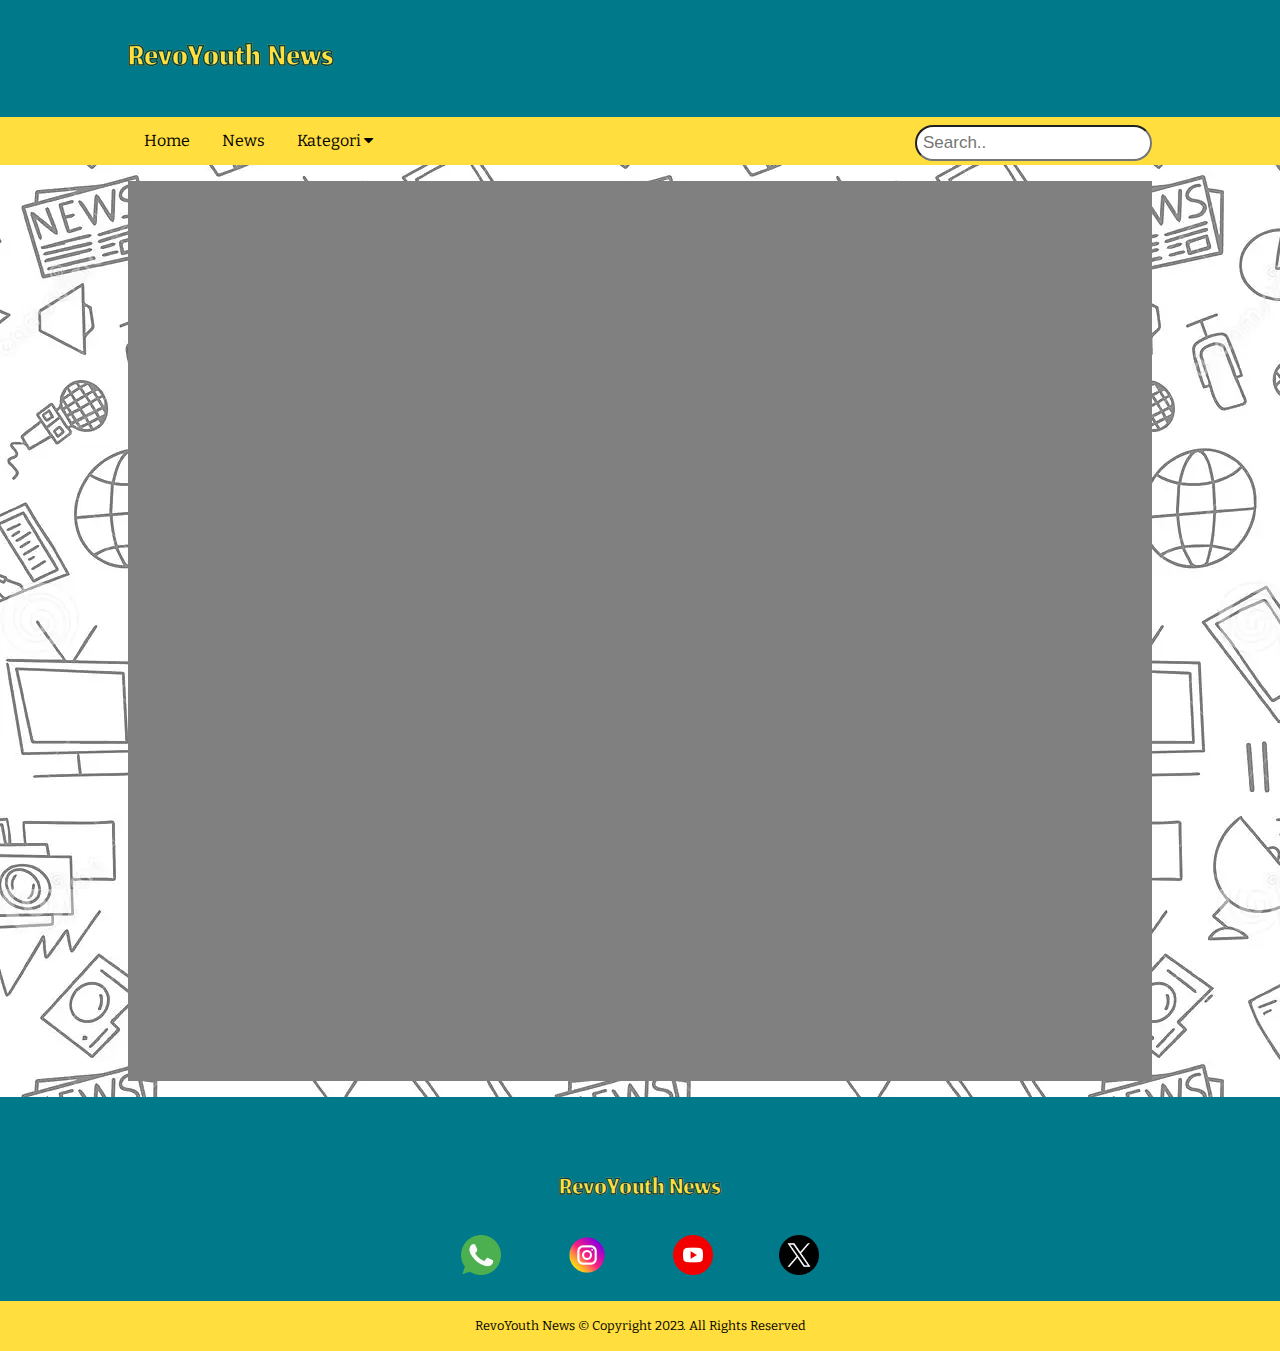
==== index.html @ 91284975 "creating the basic layout structure" ====
<!DOCTYPE html>
<html lang="en">
<head>
    <meta charset="UTF-8">
    <meta name="viewport" content="width=device-width, initial-scale=1.0">
    <title>RevoYouth News</title>
    <link href='https://fonts.googleapis.com/css?family=Bitter' rel='stylesheet'>
    <link href='https://fonts.googleapis.com/css?family=Jomhuria' rel='stylesheet'>
    <link rel="stylesheet" type="text/css" href="css/style.css">
    <link rel="stylesheet" href="https://cdnjs.cloudflare.com/ajax/libs/font-awesome/4.7.0/css/font-awesome.min.css">
</head>
<body>
    <header>
        <div class="header-content">
            <div class="logo">
                
            </div>
            <h1> RevoYouth News</h1>
        </div>
        
    </header>
    <nav>
        <div class="navbar">
            <a href="#home">Home</a>
            <a href="#news">News</a>
            <div class="dropdown">
              <button class="dropbtn">Kategori 
                <i class="fa fa-caret-down"></i>
              </button>
              <div class="dropdown-content">
                <a href="#">Sub Kategori 1</a>
                <a href="#">Sub Kategori 2</a>
                <a href="#">Sub Kategori 3</a>
              </div>
            </div>
            <div class="search-container">
                <form action="./action_page.php">
                  <input type="text" placeholder="Search.." name="search">
                </form>
              </div> 
          </div>
    </nav>
    <main>

    </main>
    <footer>
        <div class="sub-footer">
            <h3>RevoYouth News</h3>
            <table>
                <td class="socmed">
                    <a target="_blank" href="https://www.whatsapp.com"><img src="./images/socmed/whatsapp.png"></a>
                </td>
                <td class="socmed">
                    <a target="_blank" href="https://www.instagram.com"><img src="./images/socmed/instagram.png"></a>
                </td>
                <td class="socmed">
                    <a target="_blank" href="https://www.youtube.com"><img src="./images/socmed/youtube.png"></a>
                </td>
                <td class="socmed">
                    <a target="_blank" href="https://www.twitter.com"><img src="./images/socmed/twitter.png"></a>
                </td>
            </table>
        </div>
        <div class="main-footer">
            <p>RevoYouth News &copy; Copyright 2023. All Rights Reserved</p>
        </div>     
    </footer>
</body>
</html>
<!-- <script>
    let search = document.getElementsByClassName
</script> -->
---- css/style.css ----
/* Structure CSS */
*{
  box-sizing: border-box;
}

body{
  background-image: url('../images/bg.webp');
  display: flex;
  flex-direction: column;
  min-height: 100vh;
  margin: 0;
}

/* Header CSS */
header{
  background:#007a8b;
  position: relative;
  width: 100%;
  left: 0;
  top: 0;
}

header .header-content{
  width: 80%;
  margin: auto;
}

header .header-content .logo{
  float: left;
}

header .header-content h1{
  font-family: 'Jomhuria';
  font-size:50px;
  text-decoration: none;
  color: #ffde3d;
  -webkit-text-stroke-width: 0.001px; 
  -webkit-text-stroke-color: #00444e;
}

/* Searchbar CSS */
nav .search-container {
  float: right;
  border-radius: 5px;
  display: flex;
}

nav input[type=text] {
  padding: 6px;
  margin-top: 8px;
  font-size: 17px;
  border-width: 0.12em;
  border-radius: 3em;
}


/* Nav CSS */
nav{
  background-color: #ffde3d;
  position: sticky;
  width: 100%;
  top: 0;
}
.navbar {
  overflow: hidden;
  width: 80%;
  margin: auto;
}

.navbar a {
  font-family: 'Bitter';
  float: left;
  font-size: 1rem;
  color: black;
  text-align: center;
  padding: 0.9em 1em 0.9em 1em;
  text-decoration: none;
}

.dropdown {
  float: left;
  overflow: hidden;
  font-family: 'Bitter';
}

.dropdown .dropbtn {
  font-size: 1rem;  
  border: none;
  outline: none;
  color: black;
  padding: 0.9em 1em 0.9em 1em;
  background-color: inherit;
  font-family: inherit;
  margin: 0;
}

.navbar a:hover, .dropdown:hover .dropbtn {
  background-color:grey;
  color: white;
  transition: background-color 0.5s;
}

.dropdown-content {
  display: none;
  position: absolute;
  background-color: grey;
  box-shadow: 0px 8px 16px 0px rgba(0,0,0,0.2);
  z-index: 1;  
}

.dropdown-content a {
  float: none;
  color: white;
  padding: 12px 16px;
  text-decoration: none;
  display: block;
  text-align: left;
  font-size: 1rem;  
}

.dropdown-content a:hover {
  background-color: #ddd;
  color: #00444e;
}

.dropdown:hover .dropdown-content {
  display: block;
}

/* Content CSS */
main{
  background: grey;
  color: black;
  width: 80%;
  margin-left: auto;
  margin-right: auto;
  margin-top: 1rem;
  margin-bottom: 1rem;
  min-height: 100vh;
}

/* Main Content CSS */
.main-content{
  padding: 2rem;
  content: "";
  display: table;
  clear: both;
}
.main-news img {
  border-radius: 1rem;
}

/* Main News */
.main-news{
  float: left;
  width: 50%;
  padding: 0.5rem;
  display: inline-flex;
}

/* Sub News */
.sub-news{
  float: left;
  width: 50%;
  padding: 0.5rem;
  display: block;
}
.subnews-item {
  float: left;
  width: 50%;
  padding: 10px;
  box-shadow: 0 4px 8px 0 rgba(0,0,0,0.2);
  transition: 0.3s;
}
.news-item {
  box-shadow: 0 4px 8px 0 rgba(0,0,0,0.2);
  transition: 0.3s;
}

.news-item:hover {
  box-shadow: 0 8px 16px 0 rgba(0,0,0,0.2);
}

.news-text {
  position: relative;
  flex-direction: column;
  background-color: black;
  color: white;
  padding-left: 20px;
  padding-right: 20px;
  opacity: 0.3;
  width: 100%;
}


/* Sub News */

/* Footer CSS */
footer{
  position: relative;
  z-index: 1;
  width: 100%;
  text-align: center;
  background: #007a8b;
}

footer .sub-footer{
  margin-bottom: -0.5rem;
}

footer .sub-footer h3{
  font-family: 'Jomhuria';
  color: #ffde3d;
  font-size: 2.5rem;
  -webkit-text-stroke-width: 0.00001em; 
  -webkit-text-stroke-color: #00444e;
  padding-top: 2rem;
}

footer .sub-footer table{
  margin-left: auto;
  margin-right: auto;
  margin-top: -1rem;
  padding-bottom: 2rem;
}
footer .sub-footer table td{
  padding: 0 1rem 0 1rem;
}

footer .sub-footer table .socmed img{
  max-width: 2.5rem;
    max-height: 2.5rem;
    display: block;
    margin-left: 1rem;
    margin-right: 1rem;
}

footer .main-footer{
  font-family: 'Bitter';
  color: black;
  padding: 0.3em 0 0.3em 0;
  background:#ffde3d;
}

footer p{
  font-size: 0.8em;
}
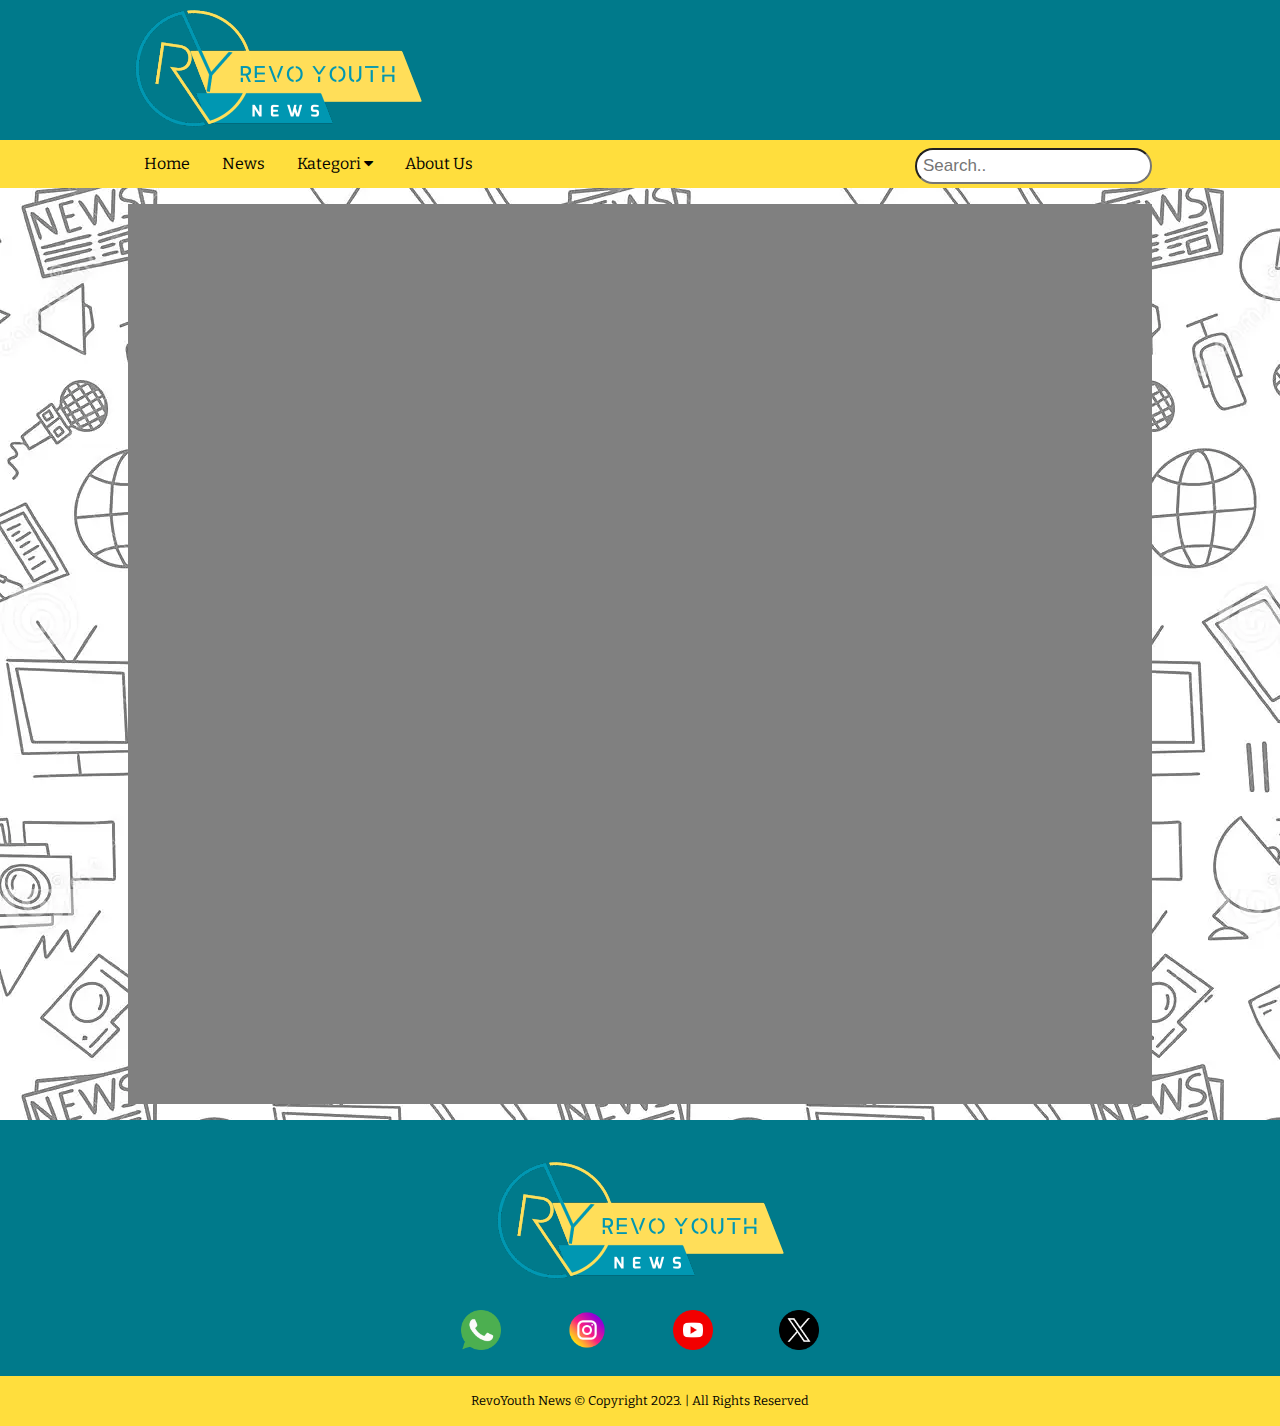
==== commit 296f3e61: "adding small features" ====
--- a/index.html
+++ b/index.html
@@ -4,25 +4,25 @@
     <meta charset="UTF-8">
     <meta name="viewport" content="width=device-width, initial-scale=1.0">
     <title>RevoYouth News</title>
+    <link rel = "icon" href="./images/title.png" type = "image/x-icon">
     <link href='https://fonts.googleapis.com/css?family=Bitter' rel='stylesheet'>
     <link href='https://fonts.googleapis.com/css?family=Jomhuria' rel='stylesheet'>
     <link rel="stylesheet" type="text/css" href="css/style.css">
     <link rel="stylesheet" href="https://cdnjs.cloudflare.com/ajax/libs/font-awesome/4.7.0/css/font-awesome.min.css">
 </head>
 <body>
-    <header>
+    <header id="header">
         <div class="header-content">
             <div class="logo">
-                
+                <a href="./index.html"><img src="./images/logo.png"></a>
             </div>
-            <h1> RevoYouth News</h1>
         </div>
         
     </header>
-    <nav>
+    <nav id="nav">
         <div class="navbar">
-            <a href="#home">Home</a>
-            <a href="#news">News</a>
+            <a href="./">Home</a>
+            <a href="#main">News</a>
             <div class="dropdown">
               <button class="dropbtn">Kategori 
                 <i class="fa fa-caret-down"></i>
@@ -33,6 +33,7 @@
                 <a href="#">Sub Kategori 3</a>
               </div>
             </div>
+            <a href="#footer">About Us</a>
             <div class="search-container">
                 <form action="./action_page.php">
                   <input type="text" placeholder="Search.." name="search">
@@ -40,12 +41,14 @@
               </div> 
           </div>
     </nav>
-    <main>
+    <main id="main">
 
     </main>
-    <footer>
+    <footer id="footer">
         <div class="sub-footer">
-            <h3>RevoYouth News</h3>
+            <div class="logo">
+                <a href="./index.html"><img src="./images/logo.png"></a>
+            </div>
             <table>
                 <td class="socmed">
                     <a target="_blank" href="https://www.whatsapp.com"><img src="./images/socmed/whatsapp.png"></a>
@@ -62,7 +65,7 @@
             </table>
         </div>
         <div class="main-footer">
-            <p>RevoYouth News &copy; Copyright 2023. All Rights Reserved</p>
+            <p>RevoYouth News &copy; Copyright 2023. | All Rights Reserved</p>
         </div>     
     </footer>
 </body>
--- a/css/style.css
+++ b/css/style.css
@@ -18,6 +18,7 @@
   width: 100%;
   left: 0;
   top: 0;
+  margin: -2rem 0rem -2rem 0rem;
 }
 
 header .header-content{
@@ -229,10 +230,16 @@
 
 footer .sub-footer table .socmed img{
   max-width: 2.5rem;
-    max-height: 2.5rem;
-    display: block;
-    margin-left: 1rem;
-    margin-right: 1rem;
+  max-height: 2.5rem;
+  display: block;
+  margin-left: 1rem;
+  margin-right: 1rem;
+}
+
+footer .sub-footer table .socmed img:hover{
+  opacity: 0.5;
+  border-width: 1px;
+  transition: all 0.5s;
 }
 
 footer .main-footer{
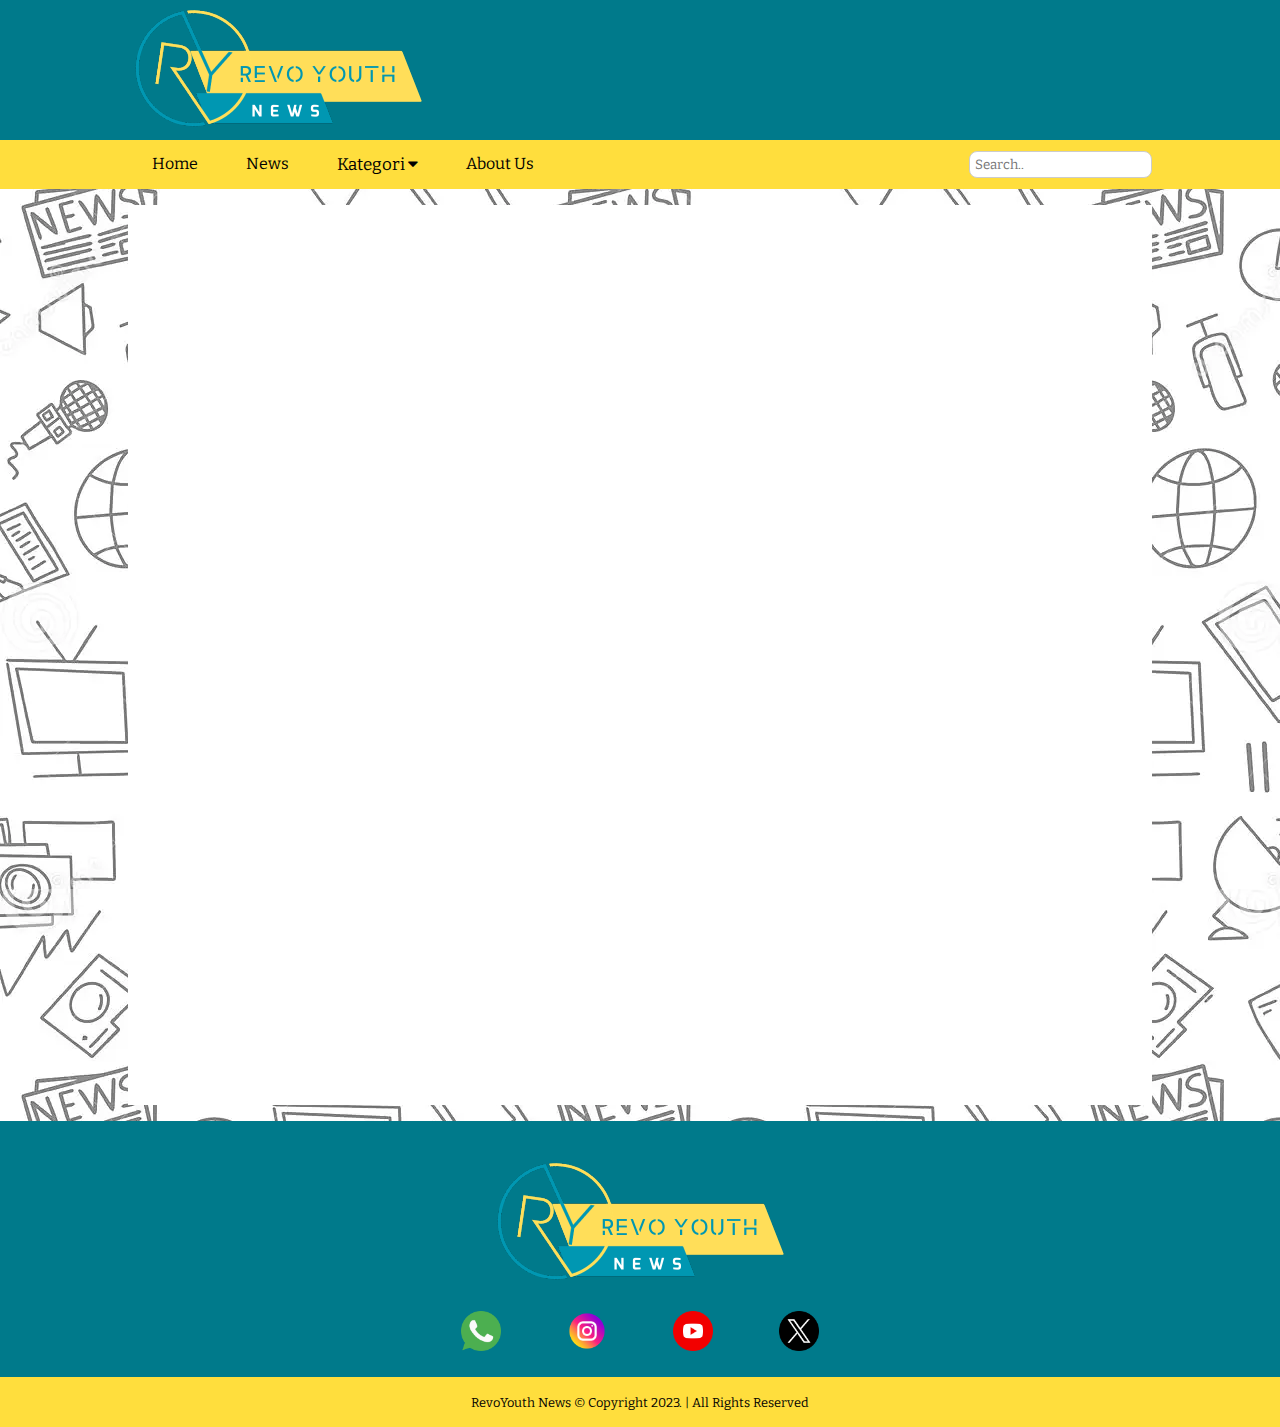
==== commit a880a193: "Merge pull request #2 from Kampus-Merdeka-Software-Engineering/mdfSubFE28" ====
--- a/index.html
+++ b/index.html
@@ -14,13 +14,14 @@
     <header id="header">
         <div class="header-content">
             <div class="logo">
-                <a href="./index.html"><img src="./images/logo.png"></a>
+                <a href="./"><img src="./images/logo.png"></a>
             </div>
         </div>
         
     </header>
     <nav id="nav">
-        <div class="navbar">
+        <div class="navbar" id="resNavbar">
+            <a class="mini-title" href="./">Revo Youth News</a>
             <a href="./">Home</a>
             <a href="#main">News</a>
             <div class="dropdown">
@@ -32,22 +33,23 @@
                 <a href="#">Sub Kategori 2</a>
                 <a href="#">Sub Kategori 3</a>
               </div>
-            </div>
-            <a href="#footer">About Us</a>
+            </div> 
+            <a href="#about">About Us</a>
             <div class="search-container">
                 <form action="./action_page.php">
                   <input type="text" placeholder="Search.." name="search">
                 </form>
-              </div> 
+            </div>
+            <a href="javascript:void(0);" style="font-size:0.938rem;" class="icon" onclick="resNav()">&#9776;</a>
           </div>
     </nav>
-    <main id="main">
+    <main id="main" class="main">
 
     </main>
     <footer id="footer">
         <div class="sub-footer">
             <div class="logo">
-                <a href="./index.html"><img src="./images/logo.png"></a>
+                <a href="./"><img src="./images/logo.png"></a>
             </div>
             <table>
                 <td class="socmed">
@@ -70,6 +72,4 @@
     </footer>
 </body>
 </html>
-<!-- <script>
-    let search = document.getElementsByClassName
-</script> -->+<script src="script.js"></script>--- a/css/style.css
+++ b/css/style.css
@@ -32,28 +32,13 @@
 
 header .header-content h1{
   font-family: 'Jomhuria';
-  font-size:50px;
   text-decoration: none;
   color: #ffde3d;
-  -webkit-text-stroke-width: 0.001px; 
+  -webkit-text-stroke-width: 0.0005rem; 
   -webkit-text-stroke-color: #00444e;
 }
 
 /* Searchbar CSS */
-nav .search-container {
-  float: right;
-  border-radius: 5px;
-  display: flex;
-}
-
-nav input[type=text] {
-  padding: 6px;
-  margin-top: 8px;
-  font-size: 17px;
-  border-width: 0.12em;
-  border-radius: 3em;
-}
-
 
 /* Nav CSS */
 nav{
@@ -61,6 +46,7 @@
   position: sticky;
   width: 100%;
   top: 0;
+  font-family: 'Bitter';
 }
 .navbar {
   overflow: hidden;
@@ -68,69 +54,165 @@
   margin: auto;
 }
 
+.navbar .mini-title{
+  display: none;
+}
+
 .navbar a {
-  font-family: 'Bitter';
   float: left;
-  font-size: 1rem;
+  display: block;
   color: black;
   text-align: center;
-  padding: 0.9em 1em 0.9em 1em;
+  padding: 0.875rem 1.5rem;
   text-decoration: none;
 }
 
+/* Search Bar */
+.navbar .search-container{
+  float: right;
+  padding-top: 0.675rem;
+}
+.navbar .search-container input[type=text]{
+  font-family: inherit;
+  border: 0.1rem solid #ccc;
+  border-radius: 0.5rem;
+  padding: 0.3rem;
+}
+
+.navbar .icon {
+  display: none;
+}
+
+/* Dropdown */
 .dropdown {
   float: left;
   overflow: hidden;
-  font-family: 'Bitter';
 }
 
 .dropdown .dropbtn {
-  font-size: 1rem;  
+  font-size: 1.063rem;    
   border: none;
   outline: none;
   color: black;
-  padding: 0.9em 1em 0.9em 1em;
+  padding: 0.875rem 1.5rem;
   background-color: inherit;
   font-family: inherit;
   margin: 0;
 }
 
-.navbar a:hover, .dropdown:hover .dropbtn {
-  background-color:grey;
-  color: white;
-  transition: background-color 0.5s;
-}
-
 .dropdown-content {
   display: none;
   position: absolute;
-  background-color: grey;
-  box-shadow: 0px 8px 16px 0px rgba(0,0,0,0.2);
-  z-index: 1;  
+  background-color: #ddd;
+  min-width: 160px;
+  box-shadow: 0px 8px 1rem 0px rgba(0,0,0,0.2);
+  z-index: 1;
 }
 
 .dropdown-content a {
   float: none;
-  color: white;
-  padding: 12px 16px;
+  color: #007a8b;
+  padding: 0.75rem 1.5rem;
   text-decoration: none;
   display: block;
   text-align: left;
-  font-size: 1rem;  
+}
+
+.navbar a:hover, .dropdown:hover .dropbtn {
+  background-color: grey;
+  color: #ffde3d;
+  transition: all 0.5s;
 }
 
 .dropdown-content a:hover {
-  background-color: #ddd;
-  color: #00444e;
+  background-color: grey;
+  color: #ffde3d;
 }
 
 .dropdown:hover .dropdown-content {
   display: block;
+}
+
+.dropdown:click .dropdown-content {
+  display: none;
+}
+
+/* Navbar Responsive */
+@media screen and (max-width: 720px) {
+  .navbar a, .dropdown .dropbtn, .navbar .search-container {
+    display: none;
+  }
+  .navbar {
+    width: 100%;
+  }
+
+  .navbar a.icon {
+    float: right;
+    display: block;
+  }
+  .navbar a.mini-title{
+    float: left;
+    display: block;
+    color: teal;
+    font-weight: bold;
+  }
+
+  .navbar a.mini-title:hover{
+    color: #ffde3d;
+  }
+}
+
+@media screen and (max-width: 720px) {
+  .main{
+    width: 95%;
+  }
+  header{
+    display: none;
+  }
+  .navbar.responsive {
+    position: relative;
+    width: 100%;
+  }
+  .navbar.responsive .icon {
+    position: absolute;
+    right: 0;
+    top: 0;
+  }
+
+  .navbar.responsive a {
+    float: none;
+    display: block;
+    text-align: left;
+  }
+  .navbar.responsive .dropdown {float: none;}
+  .navbar.responsive .dropdown-content {position: relative;}
+  .navbar.responsive .dropdown .dropbtn {
+    display: block;
+    width: 100%;
+    text-align: left;
+  }
+
+  .navbar input[type=text], .navbar .search-container{
+    text-align: left;
+    width: 100%;
+    margin: 0;
+    padding: 0.875rem;
+  }
+
+  .navbar a.mini-title:hover{
+    width: 23.4%;
+  }
+
+  .navbar.responsive .search-container {
+    display: block;
+    float: none;
+    width: 100%;
+  }
 }
 
 /* Content CSS */
 main{
-  background: grey;
+  background: white;
   color: black;
   width: 80%;
   margin-left: auto;
@@ -139,62 +221,6 @@
   margin-bottom: 1rem;
   min-height: 100vh;
 }
-
-/* Main Content CSS */
-.main-content{
-  padding: 2rem;
-  content: "";
-  display: table;
-  clear: both;
-}
-.main-news img {
-  border-radius: 1rem;
-}
-
-/* Main News */
-.main-news{
-  float: left;
-  width: 50%;
-  padding: 0.5rem;
-  display: inline-flex;
-}
-
-/* Sub News */
-.sub-news{
-  float: left;
-  width: 50%;
-  padding: 0.5rem;
-  display: block;
-}
-.subnews-item {
-  float: left;
-  width: 50%;
-  padding: 10px;
-  box-shadow: 0 4px 8px 0 rgba(0,0,0,0.2);
-  transition: 0.3s;
-}
-.news-item {
-  box-shadow: 0 4px 8px 0 rgba(0,0,0,0.2);
-  transition: 0.3s;
-}
-
-.news-item:hover {
-  box-shadow: 0 8px 16px 0 rgba(0,0,0,0.2);
-}
-
-.news-text {
-  position: relative;
-  flex-direction: column;
-  background-color: black;
-  color: white;
-  padding-left: 20px;
-  padding-right: 20px;
-  opacity: 0.3;
-  width: 100%;
-}
-
-
-/* Sub News */
 
 /* Footer CSS */
 footer{
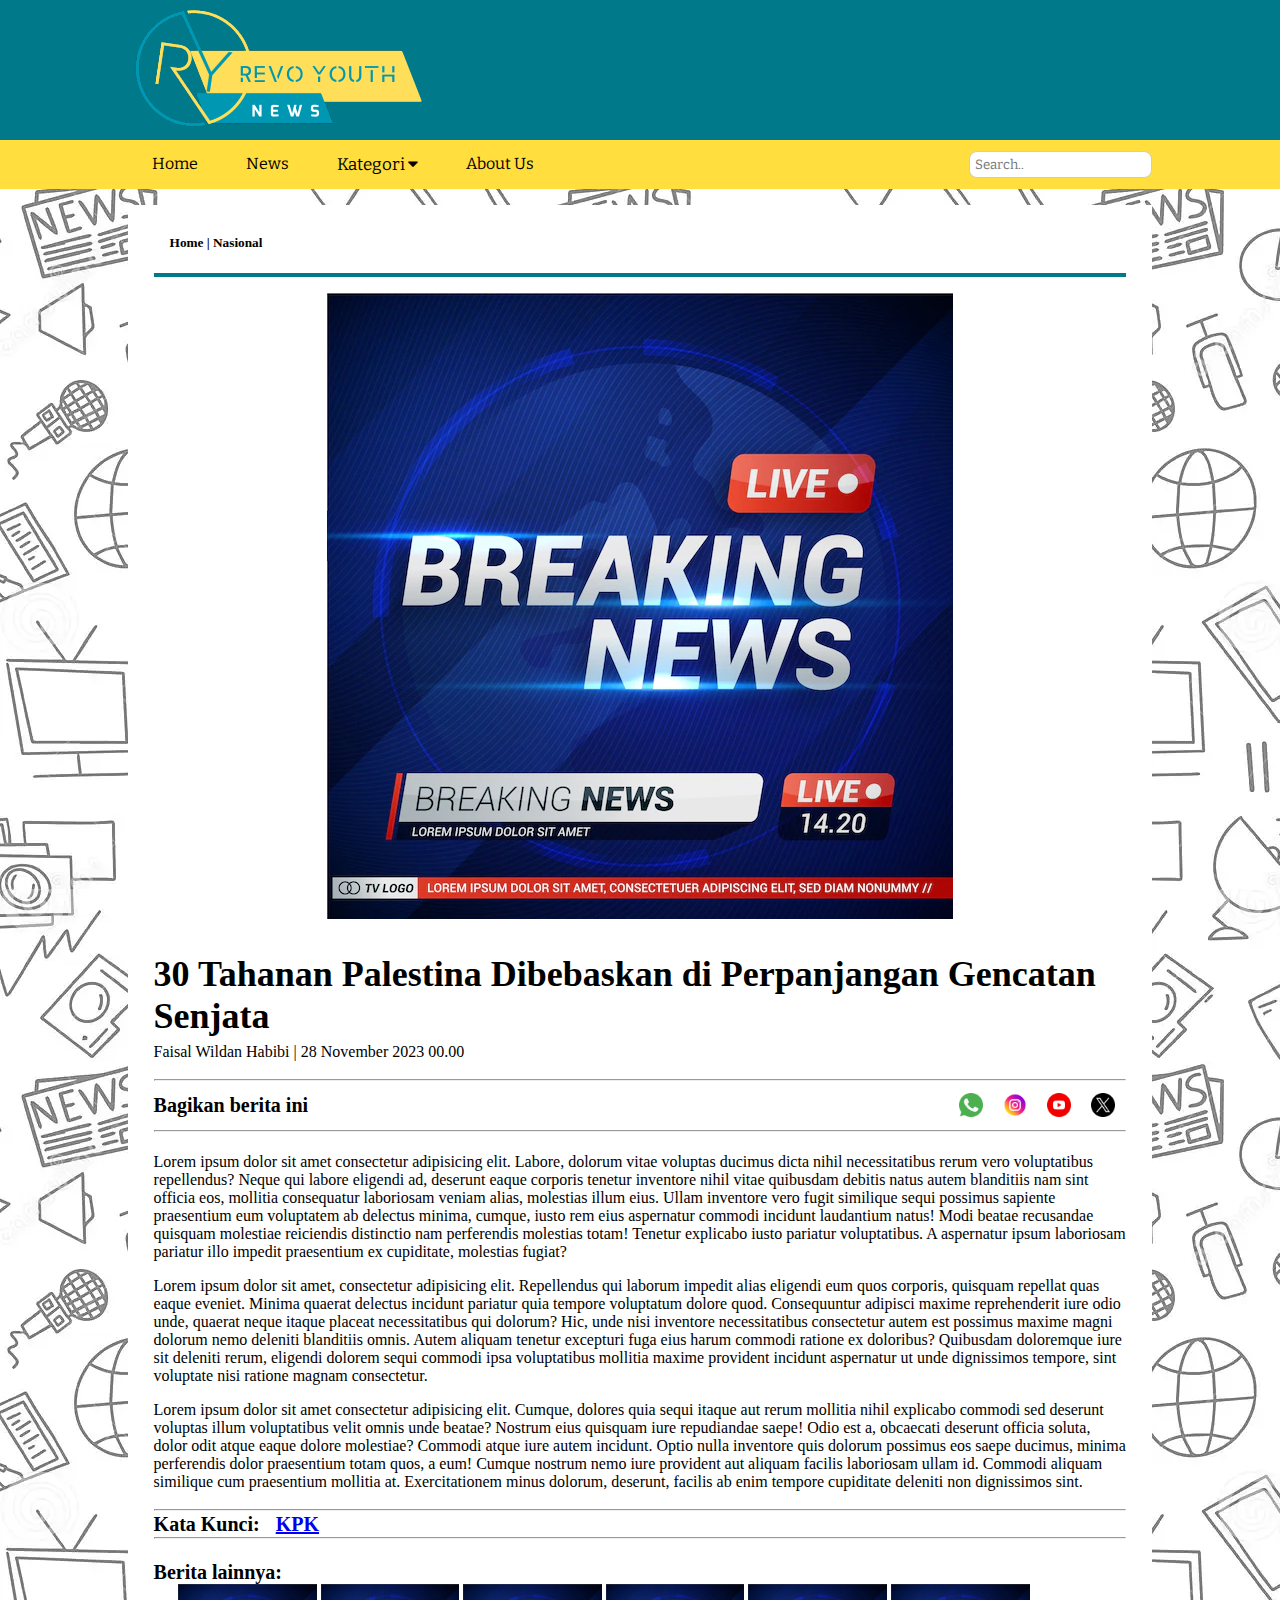
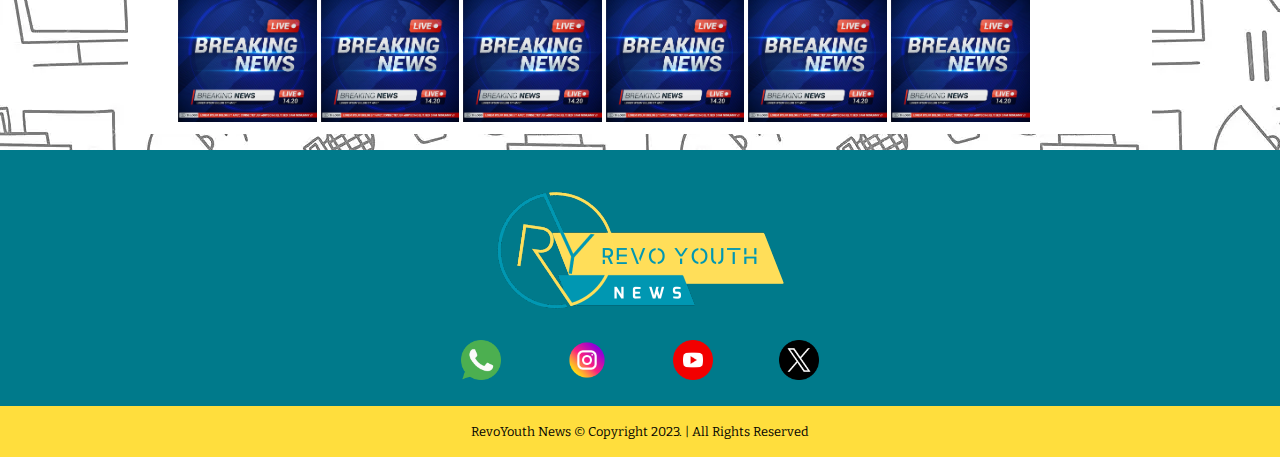
==== commit 1f2c8c99: "Main News" ====
--- a/index.html
+++ b/index.html
@@ -1,15 +1,17 @@
 <!DOCTYPE html>
 <html lang="en">
+
 <head>
     <meta charset="UTF-8">
     <meta name="viewport" content="width=device-width, initial-scale=1.0">
     <title>RevoYouth News</title>
-    <link rel = "icon" href="./images/title.png" type = "image/x-icon">
+    <link rel="icon" href="./images/title.png" type="image/x-icon">
     <link href='https://fonts.googleapis.com/css?family=Bitter' rel='stylesheet'>
     <link href='https://fonts.googleapis.com/css?family=Jomhuria' rel='stylesheet'>
     <link rel="stylesheet" type="text/css" href="css/style.css">
     <link rel="stylesheet" href="https://cdnjs.cloudflare.com/ajax/libs/font-awesome/4.7.0/css/font-awesome.min.css">
 </head>
+
 <body>
     <header id="header">
         <div class="header-content">
@@ -17,7 +19,7 @@
                 <a href="./"><img src="./images/logo.png"></a>
             </div>
         </div>
-        
+
     </header>
     <nav id="nav">
         <div class="navbar" id="resNavbar">
@@ -25,27 +27,114 @@
             <a href="./">Home</a>
             <a href="#main">News</a>
             <div class="dropdown">
-              <button class="dropbtn">Kategori 
-                <i class="fa fa-caret-down"></i>
-              </button>
-              <div class="dropdown-content">
-                <a href="#">Sub Kategori 1</a>
-                <a href="#">Sub Kategori 2</a>
-                <a href="#">Sub Kategori 3</a>
-              </div>
-            </div> 
+                <button class="dropbtn">Kategori
+                    <i class="fa fa-caret-down"></i>
+                </button>
+                <div class="dropdown-content">
+                    <a href="#">Sub Kategori 1</a>
+                    <a href="#">Sub Kategori 2</a>
+                    <a href="#">Sub Kategori 3</a>
+                </div>
+            </div>
             <a href="#about">About Us</a>
             <div class="search-container">
                 <form action="./action_page.php">
-                  <input type="text" placeholder="Search.." name="search">
+                    <input type="text" placeholder="Search.." name="search">
                 </form>
             </div>
             <a href="javascript:void(0);" style="font-size:0.938rem;" class="icon" onclick="resNav()">&#9776;</a>
-          </div>
+        </div>
     </nav>
+
     <main id="main" class="main">
+        <div class="news-detail">
+            <div class="kategori">
+                <h5>Home | Nasional</h5>
+            </div>
+            <div class="news-img">
+                <img src="./images/news.webp" alt="News 1">
+            </div>
+            <div class="news-header">
+                <h2 class="judul">30 Tahanan Palestina Dibebaskan di Perpanjangan Gencatan Senjata</h2>
+                <p>Faisal Wildan Habibi | 28 November 2023 00.00</p>
+            </div>
+            <div class="news-share">
+                <hr>
+                <div class="share">
+                    <h3>Bagikan berita ini</h3>
+                    <table>
+                        <td class="socmed">
+                            <a target="_blank" href="https://www.whatsapp.com"><img
+                                    src="./images/socmed/whatsapp.png"></a>
+                        </td>
+                        <td class="socmed">
+                            <a target="_blank" href="https://www.instagram.com"><img
+                                    src="./images/socmed/instagram.png"></a>
+                        </td>
+                        <td class="socmed">
+                            <a target="_blank" href="https://www.youtube.com"><img
+                                    src="./images/socmed/youtube.png"></a>
+                        </td>
+                        <td class="socmed">
+                            <a target="_blank" href="https://www.twitter.com"><img
+                                    src="./images/socmed/twitter.png"></a>
+                        </td>
+                    </table>
+                </div>
+                <hr>
+            </div>
+            <div class="news-main">
+                <p>Lorem ipsum dolor sit amet consectetur adipisicing elit. Labore, dolorum vitae voluptas ducimus dicta
+                    nihil necessitatibus rerum vero voluptatibus repellendus? Neque qui labore eligendi ad, deserunt
+                    eaque corporis tenetur inventore nihil vitae quibusdam debitis natus autem blanditiis nam sint
+                    officia eos, mollitia consequatur laboriosam veniam alias, molestias illum eius. Ullam inventore
+                    vero fugit similique sequi possimus sapiente praesentium eum voluptatem ab delectus minima, cumque,
+                    iusto rem eius aspernatur commodi incidunt laudantium natus! Modi beatae recusandae quisquam
+                    molestiae reiciendis distinctio nam perferendis molestias totam! Tenetur explicabo iusto pariatur
+                    voluptatibus. A aspernatur ipsum laboriosam pariatur illo impedit praesentium ex cupiditate,
+                    molestias fugiat?</p>
+                <p>Lorem ipsum dolor sit amet, consectetur adipisicing elit. Repellendus qui laborum impedit alias
+                    eligendi eum quos corporis, quisquam repellat quas eaque eveniet. Minima quaerat delectus incidunt
+                    pariatur quia tempore voluptatum dolore quod. Consequuntur adipisci maxime reprehenderit iure odio
+                    unde, quaerat neque itaque placeat necessitatibus qui dolorum? Hic, unde nisi inventore
+                    necessitatibus consectetur autem est possimus maxime magni dolorum nemo deleniti blanditiis omnis.
+                    Autem aliquam tenetur excepturi fuga eius harum commodi ratione ex doloribus? Quibusdam doloremque
+                    iure sit deleniti rerum, eligendi dolorem sequi commodi ipsa voluptatibus mollitia maxime provident
+                    incidunt aspernatur ut unde dignissimos tempore, sint voluptate nisi ratione magnam consectetur.</p>
+                <p>Lorem ipsum dolor sit amet consectetur adipisicing elit. Cumque, dolores quia sequi itaque aut rerum
+                    mollitia nihil explicabo commodi sed deserunt voluptas illum voluptatibus velit omnis unde beatae?
+                    Nostrum eius quisquam iure repudiandae saepe! Odio est a, obcaecati deserunt officia soluta, dolor
+                    odit atque eaque dolore molestiae? Commodi atque iure autem incidunt. Optio nulla inventore quis
+                    dolorum possimus eos saepe ducimus, minima perferendis dolor praesentium totam quos, a eum! Cumque
+                    nostrum nemo iure provident aut aliquam facilis laboriosam ullam id. Commodi aliquam similique cum
+                    praesentium mollitia at. Exercitationem minus dolorum, deserunt, facilis ab enim tempore cupiditate
+                    deleniti non dignissimos sint.</p>
+            </div>
+            <div class="news-keyword">
+                <hr>
+                <div class="keyword">
+                    <h3>Kata Kunci: </h3>
+                    <a href="#keyword">
+                        <h3>KPK</h3>
+                    </a>
+                </div>
+                <hr>
+            </div>
+            <div class="news-more">
+                <h3>Berita lainnya:</h3>
+                <div class="more">
+                    <a href="#more1"><img src="./images/news.webp" alt=""></a>
+                    <a href="#more1"><img src="./images/news.webp" alt=""></a>
+                    <a href="#more1"><img src="./images/news.webp" alt=""></a>
+                    <a href="#more1"><img src="./images/news.webp" alt=""></a>
+                    <a href="#more1"><img src="./images/news.webp" alt=""></a>
+                    <a href="#more1"><img src="./images/news.webp" alt=""></a>
+                </div>
+            </div>
+        </div>
 
     </main>
+
     <footer id="footer">
         <div class="sub-footer">
             <div class="logo">
@@ -68,8 +157,9 @@
         </div>
         <div class="main-footer">
             <p>RevoYouth News &copy; Copyright 2023. | All Rights Reserved</p>
-        </div>     
+        </div>
     </footer>
 </body>
+
 </html>
 <script src="script.js"></script>--- a/css/style.css
+++ b/css/style.css
@@ -1,9 +1,9 @@
 /* Structure CSS */
-*{
+* {
   box-sizing: border-box;
 }
 
-body{
+body {
   background-image: url('../images/bg.webp');
   display: flex;
   flex-direction: column;
@@ -12,8 +12,8 @@
 }
 
 /* Header CSS */
-header{
-  background:#007a8b;
+header {
+  background: #007a8b;
   position: relative;
   width: 100%;
   left: 0;
@@ -21,40 +21,42 @@
   margin: -2rem 0rem -2rem 0rem;
 }
 
-header .header-content{
+header .header-content {
   width: 80%;
   margin: auto;
 }
 
-header .header-content .logo{
+header .header-content .logo {
   float: left;
 }
 
-header .header-content h1{
+header .header-content h1 {
   font-family: 'Jomhuria';
   text-decoration: none;
   color: #ffde3d;
-  -webkit-text-stroke-width: 0.0005rem; 
+  -webkit-text-stroke-width: 0.0005rem;
   -webkit-text-stroke-color: #00444e;
 }
 
 /* Searchbar CSS */
 
 /* Nav CSS */
-nav{
+nav {
   background-color: #ffde3d;
   position: sticky;
   width: 100%;
   top: 0;
   font-family: 'Bitter';
-}
+  z-index: 9999;
+}
+
 .navbar {
   overflow: hidden;
   width: 80%;
   margin: auto;
 }
 
-.navbar .mini-title{
+.navbar .mini-title {
   display: none;
 }
 
@@ -68,11 +70,12 @@
 }
 
 /* Search Bar */
-.navbar .search-container{
+.navbar .search-container {
   float: right;
   padding-top: 0.675rem;
 }
-.navbar .search-container input[type=text]{
+
+.navbar .search-container input[type=text] {
   font-family: inherit;
   border: 0.1rem solid #ccc;
   border-radius: 0.5rem;
@@ -90,7 +93,7 @@
 }
 
 .dropdown .dropbtn {
-  font-size: 1.063rem;    
+  font-size: 1.063rem;
   border: none;
   outline: none;
   color: black;
@@ -105,7 +108,7 @@
   position: absolute;
   background-color: #ddd;
   min-width: 160px;
-  box-shadow: 0px 8px 1rem 0px rgba(0,0,0,0.2);
+  box-shadow: 0px 8px 1rem 0px rgba(0, 0, 0, 0.2);
   z-index: 1;
 }
 
@@ -118,7 +121,8 @@
   text-align: left;
 }
 
-.navbar a:hover, .dropdown:hover .dropbtn {
+.navbar a:hover,
+.dropdown:hover .dropbtn {
   background-color: grey;
   color: #ffde3d;
   transition: all 0.5s;
@@ -139,9 +143,13 @@
 
 /* Navbar Responsive */
 @media screen and (max-width: 720px) {
-  .navbar a, .dropdown .dropbtn, .navbar .search-container {
+
+  .navbar a,
+  .dropdown .dropbtn,
+  .navbar .search-container {
     display: none;
   }
+
   .navbar {
     width: 100%;
   }
@@ -150,29 +158,33 @@
     float: right;
     display: block;
   }
-  .navbar a.mini-title{
+
+  .navbar a.mini-title {
     float: left;
     display: block;
     color: teal;
     font-weight: bold;
   }
 
-  .navbar a.mini-title:hover{
+  .navbar a.mini-title:hover {
     color: #ffde3d;
   }
 }
 
 @media screen and (max-width: 720px) {
-  .main{
+  .main {
     width: 95%;
   }
-  header{
+
+  header {
     display: none;
   }
+
   .navbar.responsive {
     position: relative;
     width: 100%;
   }
+
   .navbar.responsive .icon {
     position: absolute;
     right: 0;
@@ -184,22 +196,30 @@
     display: block;
     text-align: left;
   }
-  .navbar.responsive .dropdown {float: none;}
-  .navbar.responsive .dropdown-content {position: relative;}
+
+  .navbar.responsive .dropdown {
+    float: none;
+  }
+
+  .navbar.responsive .dropdown-content {
+    position: relative;
+  }
+
   .navbar.responsive .dropdown .dropbtn {
     display: block;
     width: 100%;
     text-align: left;
   }
 
-  .navbar input[type=text], .navbar .search-container{
+  .navbar input[type=text],
+  .navbar .search-container {
     text-align: left;
     width: 100%;
     margin: 0;
     padding: 0.875rem;
   }
 
-  .navbar a.mini-title:hover{
+  .navbar a.mini-title:hover {
     width: 23.4%;
   }
 
@@ -211,7 +231,7 @@
 }
 
 /* Content CSS */
-main{
+main {
   background: white;
   color: black;
   width: 80%;
@@ -222,8 +242,112 @@
   min-height: 100vh;
 }
 
+main .news-detail {
+  display: flex;
+  flex-direction: column;
+  width: 95%;
+  margin-left: auto;
+  margin-right: auto;
+  margin-top: 0.5rem;
+  margin-bottom: 0.5rem;
+}
+
+main .kategori {
+  text-indent: 1rem;
+  border-bottom: 0.25rem solid #007a8b;
+}
+
+main .news-img {
+  padding-top: 1rem;
+  margin-left: auto;
+  margin-right: auto;
+}
+
+main .news-header h2 {
+  font-size: 2.25rem;
+}
+
+main .news-header p {
+  margin-top: -1.5rem;
+}
+
+main .news-share {
+  padding-bottom: 0.25rem;
+}
+
+main .news-share hr {
+  margin-top: 0.1rem;
+  margin-bottom: 0.1rem;
+}
+
+main .news-share .share {
+  display: flex;
+  justify-content: space-between;
+}
+
+main .news-share .share h3 {
+  font-size: 1.25rem;
+  margin-top: auto;
+  margin-bottom: auto;
+}
+
+main .news-share .share table {}
+
+
+main .news-share .share table .socmed img {
+  max-width: 1.5rem;
+  max-height: 1.5rem;
+  display: block;
+  margin: 0.5rem;
+}
+
+main .news-main {}
+
+main .news-keyword {
+  padding-bottom: 0.25rem;
+}
+
+main .news-keyword hr {
+  margin-top: 0.1rem;
+  margin-bottom: 0.1rem;
+}
+
+main .news-keyword .keyword {
+  display: flex;
+}
+
+main .news-keyword .keyword h3 {
+  font-size: 1.25rem;
+  margin-top: auto;
+  margin-bottom: auto;
+}
+
+main .news-keyword .keyword a {
+  padding-left: 1rem;
+}
+
+main .news-more {
+  padding-top: 1rem;
+}
+
+main .news-more h3 {
+  font-size: 1.25rem;
+  margin-top: auto;
+  margin-bottom: auto;
+}
+
+main .news-more .more {
+  width: 95%;
+  margin-left: auto;
+  margin-right: auto;
+}
+
+main .news-more .more img {
+  width: 15%;
+}
+
 /* Footer CSS */
-footer{
+footer {
   position: relative;
   z-index: 1;
   width: 100%;
@@ -231,30 +355,31 @@
   background: #007a8b;
 }
 
-footer .sub-footer{
+footer .sub-footer {
   margin-bottom: -0.5rem;
 }
 
-footer .sub-footer h3{
+footer .sub-footer h3 {
   font-family: 'Jomhuria';
   color: #ffde3d;
   font-size: 2.5rem;
-  -webkit-text-stroke-width: 0.00001em; 
+  -webkit-text-stroke-width: 0.00001em;
   -webkit-text-stroke-color: #00444e;
   padding-top: 2rem;
 }
 
-footer .sub-footer table{
+footer .sub-footer table {
   margin-left: auto;
   margin-right: auto;
   margin-top: -1rem;
   padding-bottom: 2rem;
 }
-footer .sub-footer table td{
+
+footer .sub-footer table td {
   padding: 0 1rem 0 1rem;
 }
 
-footer .sub-footer table .socmed img{
+footer .sub-footer table .socmed img {
   max-width: 2.5rem;
   max-height: 2.5rem;
   display: block;
@@ -262,19 +387,19 @@
   margin-right: 1rem;
 }
 
-footer .sub-footer table .socmed img:hover{
+footer .sub-footer table .socmed img:hover {
   opacity: 0.5;
   border-width: 1px;
   transition: all 0.5s;
 }
 
-footer .main-footer{
+footer .main-footer {
   font-family: 'Bitter';
   color: black;
   padding: 0.3em 0 0.3em 0;
-  background:#ffde3d;
-}
-
-footer p{
+  background: #ffde3d;
+}
+
+footer p {
   font-size: 0.8em;
 }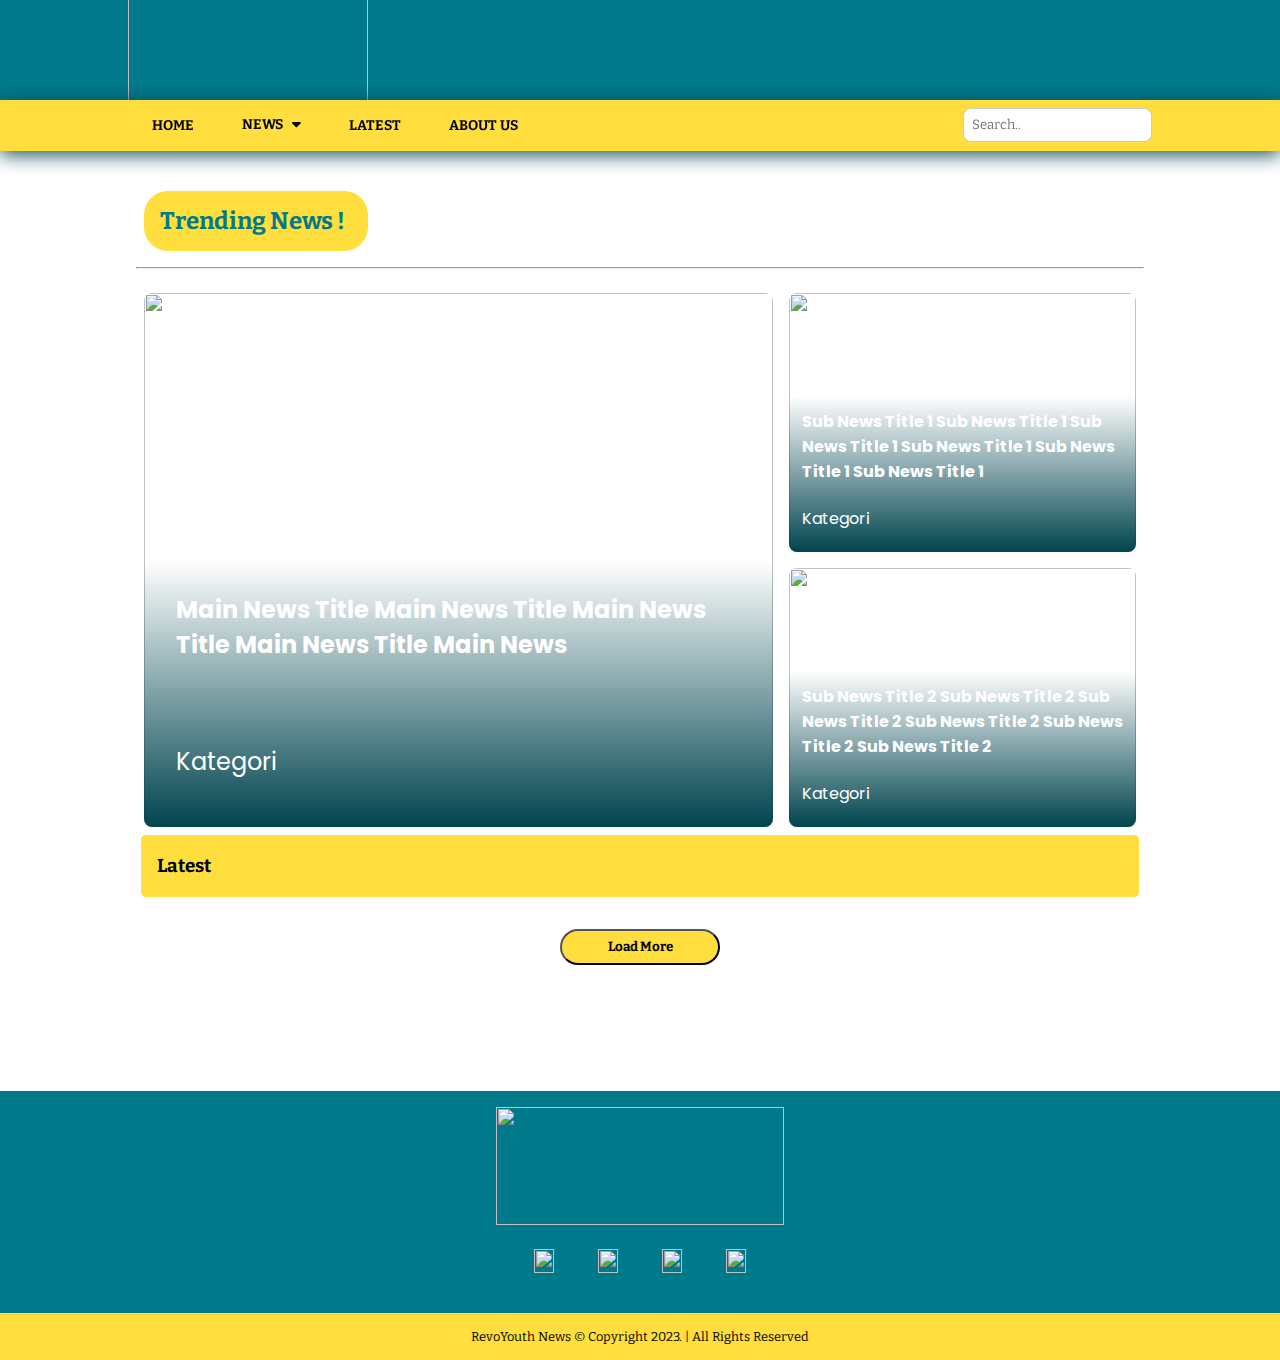
==== commit 9996a12b: "feat: adding carousel for main news, style: changing font style, rearranging responsive" ====
--- a/index.html
+++ b/index.html
@@ -1,165 +1,205 @@
 <!DOCTYPE html>
 <html lang="en">
-
-<head>
-    <meta charset="UTF-8">
-    <meta name="viewport" content="width=device-width, initial-scale=1.0">
+  <head>
+    <meta charset="UTF-8" />
+    <meta name="viewport" content="width=device-width, initial-scale=1.0" />
     <title>RevoYouth News</title>
-    <link rel="icon" href="./images/title.png" type="image/x-icon">
-    <link href='https://fonts.googleapis.com/css?family=Bitter' rel='stylesheet'>
-    <link href='https://fonts.googleapis.com/css?family=Jomhuria' rel='stylesheet'>
-    <link rel="stylesheet" type="text/css" href="css/style.css">
-    <link rel="stylesheet" href="https://cdnjs.cloudflare.com/ajax/libs/font-awesome/4.7.0/css/font-awesome.min.css">
-</head>
-
-<body>
+    <link rel="icon" href="./assets/images/title.png" type="image/x-icon" />
+
+    <link href="https://fonts.googleapis.com/css?family=Bitter" rel="stylesheet"/>
+    <link href='https://fonts.googleapis.com/css?family=Poppins' rel='stylesheet'>
+
+    <link rel="stylesheet" href="https://cdnjs.cloudflare.com/ajax/libs/font-awesome/6.5.1/css/all.min.css"/>
+
+    <link rel="stylesheet" type="text/css" href="./assets/css/style.css" />
+    <link rel="stylesheet" type="text/css" href="./assets/css/home.css" />
+  </head>
+  <body>
     <header id="header">
-        <div class="header-content">
-            <div class="logo">
-                <a href="./"><img src="./images/logo.png"></a>
-            </div>
-        </div>
-
+      <div class="header-content">
+        <div class="logo">
+          <a href="./"><img src="./assets/images/logo.png" /></a>
+        </div>
+      </div>
     </header>
     <nav id="nav">
-        <div class="navbar" id="resNavbar">
-            <a class="mini-title" href="./">Revo Youth News</a>
-            <a href="./">Home</a>
-            <a href="#main">News</a>
-            <div class="dropdown">
-                <button class="dropbtn">Kategori
-                    <i class="fa fa-caret-down"></i>
-                </button>
-                <div class="dropdown-content">
-                    <a href="#">Sub Kategori 1</a>
-                    <a href="#">Sub Kategori 2</a>
-                    <a href="#">Sub Kategori 3</a>
-                </div>
-            </div>
-            <a href="#about">About Us</a>
-            <div class="search-container">
-                <form action="./action_page.php">
-                    <input type="text" placeholder="Search.." name="search">
-                </form>
-            </div>
-            <a href="javascript:void(0);" style="font-size:0.938rem;" class="icon" onclick="resNav()">&#9776;</a>
-        </div>
+      <div class="navbar" id="resNavbar">
+        <a class="mini-title" href="./">Revo Youth News</a>
+        <a href="./">HOME</a>
+        <div class="dropdown">
+          <button class="dropbtn">
+            NEWS &nbsp;  
+            <i class="fa fa-caret-down"></i>
+          </button>
+          <div class="dropdown-content">
+            <a href="#">EKONOMI</a>
+            <a href="#">POLITIK</a>
+            <a href="#">KESEHATAN</a>
+            <a href="#">ENTERTAINMENT</a>
+            <a href="#">OLAHRAGA</a>
+            <a href="#">TEKNOLOGI</a>
+          </div>
+        </div>
+        <a href="#latestLine">LATEST</a>
+        <a href="./src/about.html">ABOUT US</a>
+        <div class="search-container">
+          <form action="./search.html">
+            <input type="text" placeholder="Search.." name="search" autocomplete="off"/>
+          </form>
+        </div>
+          <button class="icon_nav" id="iconNav"><i id="iconLogo" class="fa fa-bars" aria-hidden="true"></i></button>
+        
+      </div>
     </nav>
 
     <main id="main" class="main">
-        <div class="news-detail">
-            <div class="kategori">
-                <h5>Home | Nasional</h5>
-            </div>
-            <div class="news-img">
-                <img src="./images/news.webp" alt="News 1">
-            </div>
-            <div class="news-header">
-                <h2 class="judul">30 Tahanan Palestina Dibebaskan di Perpanjangan Gencatan Senjata</h2>
-                <p>Faisal Wildan Habibi | 28 November 2023 00.00</p>
-            </div>
-            <div class="news-share">
-                <hr>
-                <div class="share">
-                    <h3>Bagikan berita ini</h3>
-                    <table>
-                        <td class="socmed">
-                            <a target="_blank" href="https://www.whatsapp.com"><img
-                                    src="./images/socmed/whatsapp.png"></a>
-                        </td>
-                        <td class="socmed">
-                            <a target="_blank" href="https://www.instagram.com"><img
-                                    src="./images/socmed/instagram.png"></a>
-                        </td>
-                        <td class="socmed">
-                            <a target="_blank" href="https://www.youtube.com"><img
-                                    src="./images/socmed/youtube.png"></a>
-                        </td>
-                        <td class="socmed">
-                            <a target="_blank" href="https://www.twitter.com"><img
-                                    src="./images/socmed/twitter.png"></a>
-                        </td>
-                    </table>
-                </div>
-                <hr>
-            </div>
-            <div class="news-main">
-                <p>Lorem ipsum dolor sit amet consectetur adipisicing elit. Labore, dolorum vitae voluptas ducimus dicta
-                    nihil necessitatibus rerum vero voluptatibus repellendus? Neque qui labore eligendi ad, deserunt
-                    eaque corporis tenetur inventore nihil vitae quibusdam debitis natus autem blanditiis nam sint
-                    officia eos, mollitia consequatur laboriosam veniam alias, molestias illum eius. Ullam inventore
-                    vero fugit similique sequi possimus sapiente praesentium eum voluptatem ab delectus minima, cumque,
-                    iusto rem eius aspernatur commodi incidunt laudantium natus! Modi beatae recusandae quisquam
-                    molestiae reiciendis distinctio nam perferendis molestias totam! Tenetur explicabo iusto pariatur
-                    voluptatibus. A aspernatur ipsum laboriosam pariatur illo impedit praesentium ex cupiditate,
-                    molestias fugiat?</p>
-                <p>Lorem ipsum dolor sit amet, consectetur adipisicing elit. Repellendus qui laborum impedit alias
-                    eligendi eum quos corporis, quisquam repellat quas eaque eveniet. Minima quaerat delectus incidunt
-                    pariatur quia tempore voluptatum dolore quod. Consequuntur adipisci maxime reprehenderit iure odio
-                    unde, quaerat neque itaque placeat necessitatibus qui dolorum? Hic, unde nisi inventore
-                    necessitatibus consectetur autem est possimus maxime magni dolorum nemo deleniti blanditiis omnis.
-                    Autem aliquam tenetur excepturi fuga eius harum commodi ratione ex doloribus? Quibusdam doloremque
-                    iure sit deleniti rerum, eligendi dolorem sequi commodi ipsa voluptatibus mollitia maxime provident
-                    incidunt aspernatur ut unde dignissimos tempore, sint voluptate nisi ratione magnam consectetur.</p>
-                <p>Lorem ipsum dolor sit amet consectetur adipisicing elit. Cumque, dolores quia sequi itaque aut rerum
-                    mollitia nihil explicabo commodi sed deserunt voluptas illum voluptatibus velit omnis unde beatae?
-                    Nostrum eius quisquam iure repudiandae saepe! Odio est a, obcaecati deserunt officia soluta, dolor
-                    odit atque eaque dolore molestiae? Commodi atque iure autem incidunt. Optio nulla inventore quis
-                    dolorum possimus eos saepe ducimus, minima perferendis dolor praesentium totam quos, a eum! Cumque
-                    nostrum nemo iure provident aut aliquam facilis laboriosam ullam id. Commodi aliquam similique cum
-                    praesentium mollitia at. Exercitationem minus dolorum, deserunt, facilis ab enim tempore cupiditate
-                    deleniti non dignissimos sint.</p>
-            </div>
-            <div class="news-keyword">
-                <hr>
-                <div class="keyword">
-                    <h3>Kata Kunci: </h3>
-                    <a href="#keyword">
-                        <h3>KPK</h3>
-                    </a>
-                </div>
-                <hr>
-            </div>
-            <div class="news-more">
-                <h3>Berita lainnya:</h3>
-                <div class="more">
-                    <a href="#more1"><img src="./images/news.webp" alt=""></a>
-                    <a href="#more1"><img src="./images/news.webp" alt=""></a>
-                    <a href="#more1"><img src="./images/news.webp" alt=""></a>
-                    <a href="#more1"><img src="./images/news.webp" alt=""></a>
-                    <a href="#more1"><img src="./images/news.webp" alt=""></a>
-                    <a href="#more1"><img src="./images/news.webp" alt=""></a>
-                </div>
-            </div>
-        </div>
-
+      <!-- Start Head News -->
+      <div class="headline">
+        <span class="headline_content"> Trending News ! </span>
+      </div>
+      <hr />
+      <div class="head_news">
+        <div class="mainHead_news">
+          <div class="item_news">
+            <img src="./assets/images/1.jpg" />
+            <div class="item_content">
+              <div class="title_content">
+                <a href="#"
+                  >Main News Title Main News Title Main News Title Main News
+                  Title Main News</a
+                >
+              </div>
+              <span class="content_category">
+                <a href="#">Kategori</a>
+              </span>
+            </div>
+          </div>
+
+          <!-- Carousel -->
+          <div class="carousel">
+            <div class="cWrapper" id="cWrapper">
+              <!-- <div class="inews_carousel">
+                  <img src="https://source.unsplash.com/300x225/?wave" alt="Inews-1">
+                  <div class="inews_content">
+                      <h2><a href="#">Description Panjang Description Panjang Description Panjang Description Panjang </a></h2>
+                      <blockquote><a href="#">Kategori</a></blockquote>
+                  </div>
+              </div>
+              <div class="inews_carousel">
+                  <img src="https://source.unsplash.com/300x225/?wave" alt="Inews-2">
+                  <div class="inews_content">
+                      <h2><a href="#">Description Panjang Description Panjang </a></h2>
+                      <blockquote>Kategori</blockquote>
+                  </div>
+              </div>
+              <div class="inews_carousel">
+                  <img src="https://source.unsplash.com/300x225/?wave" alt="Inews-3">
+                  <div class="inews_content">
+                      <h2><a href="#">Description</a></h2>
+                      <blockquote>Kategori</blockquote>
+                  </div>
+              </div> -->
+            </div>
+
+            <button class="carousel-btn prev" onclick="prevSlide()"><i class="fa-solid fa-angle-left fa-xl"></i></button>
+            <button class="carousel-btn next" onclick="nextSlide()"><i class="fa-solid fa-angle-right fa-xl"></i></button>
+        </div>
+
+        </div>
+
+        <div class="subHead_news">
+          <div class="item_news">
+            <img src="./assets/images/2.jpg"/>
+            <div class="item_content">
+              <div class="title_content">
+                <a href="#"
+                  >Sub News Title 1 Sub News Title 1 Sub News Title 1 Sub News
+                  Title 1 Sub News Title 1 Sub News Title 1</a
+                >
+              </div>
+              <span class="content_category">
+                <a href="#">Kategori</a>
+              </span>
+            </div>
+          </div>
+          <div class="item_news">
+            <img src="./assets/images/6.jpg" />
+            <div class="item_content">
+              <div class="title_content">
+                <a href="#"
+                  >Sub News Title 2 Sub News Title 2 Sub News Title 2 Sub News
+                  Title 2 Sub News Title 2 Sub News Title 2</a
+                >
+              </div>
+              <span class="content_category">
+                <a href="#">Kategori</a>
+              </span>
+            </div>
+          </div>
+        </div>
+      </div>
+      <!-- End Head News -->
+
+      <!-- Start Body News -->
+      <div class="latestLine" id="latestLine">
+        <h3>Latest</h3>
+      </div>
+      <div class="body_news" id="bodyNews">
+        <!-- <div class="card_news">
+          <div class="card_head">
+            <a href="#"></a>
+            <img class="card_image" src="./assets/images/4.jpg">
+          </div>
+          <div class="card_content">
+            <a href="#"><h3>Lorem ipsum dolor sit amet, consectetur adipiscing elit. In id velit metus. In id nisi leo. Interdum et malesuada fames ac ante ipsum primis in faucibus.</h3></a>
+            <p><a class="content_category" href="#">Kategori</a> | 1 Jam yang lalu</p>
+          </div>
+        </div> -->
+
+      </div>
+      <div class="loadMore">
+        <a href="./search/index"><button class="load_btn">Load More</button></a>
+      </div>
+      <!-- End Body News -->
     </main>
 
     <footer id="footer">
-        <div class="sub-footer">
-            <div class="logo">
-                <a href="./"><img src="./images/logo.png"></a>
-            </div>
-            <table>
-                <td class="socmed">
-                    <a target="_blank" href="https://www.whatsapp.com"><img src="./images/socmed/whatsapp.png"></a>
-                </td>
-                <td class="socmed">
-                    <a target="_blank" href="https://www.instagram.com"><img src="./images/socmed/instagram.png"></a>
-                </td>
-                <td class="socmed">
-                    <a target="_blank" href="https://www.youtube.com"><img src="./images/socmed/youtube.png"></a>
-                </td>
-                <td class="socmed">
-                    <a target="_blank" href="https://www.twitter.com"><img src="./images/socmed/twitter.png"></a>
-                </td>
-            </table>
-        </div>
-        <div class="main-footer">
-            <p>RevoYouth News &copy; Copyright 2023. | All Rights Reserved</p>
-        </div>
+      <!-- Sub Footer -->
+      <div class="sub_footer">
+        <div class="footer_logo">
+          <a href="./"><img src="./assets/images/logo2.png" /></a>
+        </div>
+        <div class="footer_links">
+          <div class="socmed">
+            <a target="_blank" href="https://www.whatsapp.com"
+              ><img src="./assets/images/socmed/whatsapp.png"
+            /></a>
+          </div>
+          <div class="socmed">
+            <a target="_blank" href="https://www.instagram.com"
+              ><img src="./assets/images/socmed/instagram.png"
+            /></a>
+          </div>
+          <div class="socmed">
+            <a target="_blank" href="https://www.youtube.com"
+              ><img src="./assets/images/socmed/youtube.png"
+            /></a>
+          </div>
+          <div class="socmed">
+            <a target="_blank" href="https://www.twitter.com"
+              ><img src="./assets/images/socmed/twitter.png"
+            /></a>
+          </div>
+        </div>
+      </div>
+      <!-- End of Sub Footer -->
+      
+      <div class="main-footer">
+        <p>RevoYouth News &copy; Copyright 2023. | All Rights Reserved</p>
+      </div>
     </footer>
-</body>
-
+  </body>
 </html>
-<script src="script.js"></script>+<script src="./assets/js/script.js"></script>
+<script src="./assets/js/home.js"></script>
+<script src="./assets/js/head_slider.js"></script>
--- a/assets/css/style.css
+++ b/assets/css/style.css
@@ -0,0 +1,336 @@
+/* Structure CSS */
+* {
+  box-sizing: border-box;
+}
+
+body {
+  background-image: url("../../assets/images/bg.webp");
+  display: flex;
+  flex-direction: column;
+  min-height: 100vh;
+  margin: 0;
+}
+
+/* Start of Header CSS */
+/* Header CSS */
+header {
+  background: #007a8b;
+  position: relative;
+  width: 100%;
+  left: 0;
+  top: 0;
+  margin: -2rem 0rem -2rem 0rem;
+}
+
+header .header-content {
+  width: 80%;
+  margin: auto;
+}
+
+header .header-content .logo {
+  float: left;
+}
+
+.logo img {
+  width: 15rem;
+  height: 10rem;
+}
+
+header .header-content h1 {
+  color: #ffde3d;
+  -webkit-text-stroke-width: 0.0005rem;
+  -webkit-text-stroke-color: #00444e;
+}
+
+/* Searchbar CSS */
+
+/* Nav CSS */
+nav {
+  background-color: #ffde3d;
+  position: sticky;
+  width: 100%;
+  margin-bottom: 0.5rem;
+  top: 0;
+  font-family: "Bitter";
+  font-weight: bold;
+  box-shadow: 0px 3px 20px #00444e;
+  z-index: 150;
+}
+.navbar {
+  overflow: hidden;
+  width: 80%;
+  margin: auto;
+}
+
+.navbar .mini-title {
+  display: none;
+}
+
+.navbar a {
+  float: left;
+  display: flex;
+  color: black;
+  text-align: center;
+  padding: 1.05rem 1.5rem;
+  text-decoration: none;
+  height: 100%;
+  font-size: 0.875rem;
+}
+
+/* Search Bar */
+.navbar .search-container {
+  float: right;
+  padding: 0.5rem 0;
+}
+.navbar .search-container input[type="text"] {
+  font-family: inherit;
+  border: 0.1rem solid #ccc;
+  border-radius: 0.5rem;
+  padding: 0.5rem;
+}
+
+
+.navbar .icon_nav {
+  display: none;
+}
+
+/* Dropdown */
+.dropdown {
+  float: left;
+  overflow: hidden;
+}
+
+.dropdown .dropbtn {
+  font-size: 1.063rem;
+  border: none;
+  outline: none;
+  color: black;
+  padding: 1rem 1.5rem;
+  background-color: inherit;
+  font-family: inherit;
+  font-size: 0.875rem;
+  font-weight: bold;
+  margin: 0;
+}
+
+.dropdown-content {
+  display: none;
+  position: absolute;
+  background-color: #ddd;
+  min-width: 160px;
+  box-shadow: 0px 8px 1rem 0px rgba(0, 0, 0, 0.2);
+  z-index: 1;
+}
+
+.dropdown-content a {
+  float: none;
+  color: #007a8b;
+  padding: 0.75rem 1.5rem;
+  text-decoration: none;
+  display: block;
+  text-align: left;
+}
+
+.navbar a:hover,
+.dropdown:hover .dropbtn {
+  background-color: grey;
+  color: #ffde3d;
+  transition: all 0.5s;
+}
+
+.dropdown-content a:hover {
+  background-color: grey;
+  color: #ffde3d;
+}
+
+.dropdown:hover .dropdown-content {
+  display: block;
+}
+
+.dropdown:click .dropdown-content {
+  display: none;
+}
+
+/* Navbar Responsive */
+@media screen and (max-width: 750px) {
+  .navbar a,
+  .dropdown .dropbtn,
+  .navbar .search-container {
+    display: none;
+  }
+  .navbar {
+    width: 100%;
+  }
+
+  .navbar .icon_nav {
+    background-color: #ffde3d;
+    float: right;
+    display: block;
+    padding: 1rem 1.5rem;
+    border: none;
+    font-size: 0.938rem;
+    font-weight: bolder;
+  }
+
+  .navbar .icon_nav:hover{
+    background-color: grey;
+    transition: all 1s;
+    color: #ffde3d;
+  }
+  .navbar .mini-title {
+    /* float: left; */
+    border-radius: 1rem;
+    margin: 0.5rem 0.5rem ;
+    padding: 0.5rem 1rem;
+    align-self: center;
+    width: fit-content;
+    display: block;
+    color: #007a8b;
+    font-weight: bolder;
+  }
+
+  .navbar .mini-title:hover {
+    color: #ffde3d;
+  }
+}
+/* Main body Responsive */
+@media screen and (max-width: 750px) {
+  .main {
+    width: 100%;
+  }
+  header {
+    display: none;
+  }
+  .navbar.responsive {
+    position: relative;
+    width: 100%;
+  }
+  .navbar.responsive .icon_nav {
+    position: absolute;
+    right: 0;
+    top: 0;
+  }
+
+  .navbar.responsive a {
+    float: none;
+    display: block;
+    text-align: left;
+  }
+  .navbar.responsive .dropdown {
+    float: none;
+  }
+  .navbar.responsive .dropdown-content {
+    position: relative;
+  }
+  .navbar.responsive .dropdown .dropbtn {
+    display: block;
+    width: 100%;
+    text-align: left;
+  }
+
+  .navbar input[type="text"],
+  .navbar .search-container {
+    text-align: left;
+    width: 100%;
+    margin: 0;
+    padding: 0.875rem;
+  }
+
+  .navbar.responsive .search-container {
+    display: block;
+    float: none;
+    width: 100%;
+  }
+}
+/* End of Header CSS */
+
+/* Start of Footer Content CSS */
+
+/* Content Body CSS */
+main {
+  background: white;
+  color: black;
+  width: 80%;
+  margin-left: auto;
+  margin-right: auto;
+  margin-top: 1rem;
+  margin-bottom: 1rem;
+  min-height: 100vh;
+  padding: 0.5rem;
+  border-radius: 1.5rem;
+}
+
+/* Footer CSS */
+footer {
+  position: relative;
+  z-index: 1;
+  width: 100%;
+  text-align: center;
+  background: #007a8b;
+}
+
+footer .sub_footer {
+  margin-bottom: -0.5rem;
+  display: flex;
+  flex-wrap: wrap;
+  flex-direction: row;
+  justify-content: center;
+  gap: 1rem;
+  width: 80%;
+  margin: auto;
+}
+
+footer .sub_footer .footer_links {
+  width: 80%;
+  margin-top: -1rem;
+  padding-bottom: 2rem;
+  display: flex;
+  flex-direction: row;
+  flex-wrap: nowrap;
+  justify-content: center;
+}
+.footer_links .socmed{
+  padding: 0.5rem 1rem;
+  width: 4rem;
+  display: flex;
+  justify-content: center;
+}
+.sub_footer .footer_logo{
+  height: 150px;
+  width: 320px;
+  padding: 1rem;
+}
+.footer_logo a{
+  width: 100%;
+  height: 100%;
+}
+.footer_logo a img{
+  height: 100%;
+  width: 100%;
+}
+footer .sub_footer .footer_links .socmed img {
+  width: 100%;
+  height: 100%  ;
+  object-fit: fill;
+}
+
+footer .sub_footer .footer_links .socmed img:hover {
+  opacity: 0.5;
+  border-width: 1px;
+  transition: all 0.5s;
+}
+
+footer .main-footer {
+  font-family: "Bitter";
+  color: black;
+  padding: 1rem 0;
+  background: #ffde3d;
+}
+
+footer p {
+  font-size: 0.8em;
+  width: 80%;
+  margin: auto;
+}
+
+/* End of Footer CSS */--- a/assets/css/home.css
+++ b/assets/css/home.css
@@ -0,0 +1,574 @@
+/* Start of Main Content CSS */
+  /* Main News */
+  
+  /* Headline */
+  .headline {
+    padding: 0.5rem;
+    width: 100%;
+    display: flex;
+  }
+  
+  .headline_content {
+    display: flex; /* Important to give the content a width */
+    float: left;
+    font-size: 1.5rem;
+    width: 14rem;
+    background-color: #ffde3d;
+    color: #007a8b;
+    font-family: "Bitter";
+    font-weight: bolder;
+    font-size: 1.5rem;
+    border-radius: 1.5rem;
+    padding: 1rem 1rem;
+  
+  }
+  
+  /* Head News */
+  .head_news {
+    display: flex;
+    justify-content: space-evenly;
+    width: 100%;
+    height: 550px;
+    margin: 0 auto;
+  }
+  
+  /* Carousel */
+  
+  .carousel {
+    display: none;
+    width: 600px;
+    overflow: hidden;
+    position: relative;
+    border-radius: 0.5rem;
+}
+
+.cWrapper {
+    display: flex;
+    transition: transform 0.5s ease-in-out;
+}
+
+.inews_carousel {
+    position: relative;
+    height: 100%;
+    flex: 0 0 100%;
+    box-sizing: border-box;
+}
+
+.inews_carousel img {
+    width: 100%;
+    height: 100%;
+    max-width: 100%;
+    position: relative;
+}
+/* 
+.dark-overlay {
+    position: absolute;
+    bottom: 0;
+    left: 0;
+    width: 100%;
+    height: 40%;
+} */
+
+.inews_content {
+  font-family: 'Poppins';
+  position: absolute;
+  height: 50%;
+  top: 75%;
+  left: 50%;
+  background: linear-gradient(180deg, rgba(255, 0, 0, 0), #00444e 100%);
+  /* background: rgba(0, 0, 0, 0.5); */
+  transform: translate(-50%, -50%);
+  color: #fff;
+  width: 100%;
+  z-index: 1;
+  padding: 1rem;
+}
+
+.inews_carousel h2 {
+  /* padding: 0 0.5rem; */
+  margin-bottom: 10px;
+  font-size: 24px;
+  color: #fff;
+  text-decoration: none;
+}
+
+.inews_carousel h2 a {
+    color: #fff;
+    text-decoration: none;
+    transition: color 0.3s ease-in-out;
+}
+
+.inews_carousel h2 a:hover {
+    color: #ffd700;
+}
+
+.inews_carousel blockquote {
+  position: absolute;
+  font-size: 16px;
+  margin-left: 0px;
+  bottom: 5px;
+}
+.inews_carousel blockquote a{
+  color: #fff; 
+}
+.inews_carousel blockquote a:hover{
+  color: #ffde3d;
+  text-decoration: underline; 
+}
+
+.carousel-btn {
+  font-weight: bold;
+  position: absolute;
+  top: 50%;
+  transform: translateY(-50%);
+  width: 40px;
+  height: 50px;
+  background: rgba(255, 222, 61, .45);
+  /* background-color: #ffde3d; */
+  color: #0fcae2;
+  border: none;
+  cursor: pointer;
+  z-index: 5;
+}
+.carousel-btn.prev{
+  left: 3px;
+  border-radius: 0 1rem 1rem 0;
+}
+.carousel-btn.next{
+  right: 3px;
+  border-radius:  1rem 0 0 1rem;
+}
+
+.card-header-container {
+    width: 30%;
+    display: flex;
+    flex-wrap: wrap;
+}
+
+.card-header {
+    width: 170px;
+    margin-bottom: 5px;
+    margin-left: 5px;
+    box-shadow: 0 4px 8px rgba(0, 0, 0, 0.1);
+    padding-top: 70px;
+    box-sizing: border-box;
+    background-size: cover;
+    background-position: center;
+    color: #fff;
+    position: relative;
+    overflow: hidden;
+}
+
+.card-header img {
+    width: 100%;
+    height: 100%;
+    object-fit: cover;
+    position: absolute;
+    top: 0;
+    left: 0;
+}
+
+.card-header-text {
+    background: rgba(0, 0, 0, 0.5);
+    padding: 16px;
+    padding-left: 5px;
+    position: relative;
+    z-index: 1;
+}
+
+
+.card-header h3 {
+    margin-bottom: 10px;
+    font-size: 18px;
+}
+
+.card-header h3 a {
+    text-decoration: none;
+    color: white;
+}
+
+.card-header p {
+    font-size: 14px;
+}
+
+/* Carousel Responsive */
+@media screen and (max-width: 450px) {
+  .inews_content{
+    padding: 0.5rem 1rem;
+  }
+  .inews_content h2 a{
+    font-size: 13px;
+  }
+  .inews_content blockquote{
+    font-size: 10px;
+    margin-left: 2px;
+  }
+}
+@media screen and (max-width: 560px) {
+  .inews_content h2{
+    font-size: 18px;
+  }
+  .carousel-btn{
+    width: 30px;
+    height: 40px;
+  }
+}
+@media screen and (max-width: 800px) {
+    .carousel {
+      display: flex;
+      width: 100%;
+      margin-right: 0;
+    }
+}
+
+/* CSS CAROUSEL END */
+
+  @media screen and (max-width: 800px) {
+    .head_news{
+      height: fit-content;
+    }
+    .mainHead_news{
+      width: 100%;
+    }
+    .wrapper{
+      display: block;
+    }
+  }
+
+  /* Main news head */
+  .mainHead_news {
+    width: 65%;
+    height: 100%;
+    padding: 0.5rem;
+    display: flex;
+  }
+  
+  .mainHead_news .item_news {
+    width: 100%;
+    height: 100%;
+    border-radius: 0.5rem;
+    margin: 0.5rem 0;
+    display: flex;
+    position: relative;
+  }
+  
+  .subHead_news {
+    width: 35%;
+    display: flex;
+    padding: 0.5rem 0;
+    margin: 0.5rem;
+    gap: 1rem;
+    flex-wrap: wrap;
+  }
+  
+  .subHead_news .item_news {
+    border-radius: 0.5rem;
+    display: flex;
+    position: relative;
+    width: 100%;
+    flex-direction: column;
+    height: 50%;
+  }
+  
+  /* Main item News Content */
+  a {
+    text-decoration: none;
+  }
+  .mainHead_news .item_news .item_content {
+    font-family: "Poppins";
+    font-size: 1.5rem;
+    background-image: linear-gradient(180deg, rgba(255, 0, 0, 0 ), #00444e 100%);
+    color: white;
+    border-radius: 0.5rem;
+    width: 100%;
+    height: 50%;
+    padding: 2rem;
+    bottom: 0;
+    position: absolute;
+  }
+  
+  .item_news .title_content {
+    width: 100%;
+    height: 75%;
+  }
+  .item_news .title_content a {
+    text-decoration: none;
+    font-weight: bolder;
+    color: white;
+    text-align: justify;
+  }
+  
+  .item_content .title_content a:hover {
+    color: #ffde3d;
+    transition: all 0.5s;
+  }
+  
+  .mainHead_news .item_content .content_category {
+    border-radius: 0.5rem;
+    width: fit-content;
+    position: absolute;
+  }
+  
+  .item_content .content_category a {
+    color: white;
+  }
+  .item_content .content_category:hover {
+    transition: all 1s;
+  }
+  
+  .content_category a:hover {
+    color: #ffde3d;
+    text-decoration: underline;
+  }
+  
+  /* Sub item News Content */
+  .subHead_news .item_news .item_content {
+    font-family: "Poppins";
+    font-size: 1rem;
+    background-image: linear-gradient(180deg, rgba(255, 0, 0, 0), #00444e 100%);
+    color: white;
+    border-radius: 0.5rem;
+    width: 100%;
+    height: 60%;
+    padding: 0.8rem;
+    bottom: 0;
+    /* margin-top: -7.2rem; */
+    position: absolute;
+  }
+  
+  .item_news img {
+    object-fit: fill;
+    width: 100%;
+    height: 100%;
+    border-radius: 0.5rem;
+  }
+  
+  /* Main head News Responsive */
+  @media screen and (max-width: 1000px) {
+    .head_news{
+      height: 25rem;
+      display: flex;
+    }
+    .mainHead_news .title_content{
+      font-size: 1.2rem;
+    }
+    .mainHead_news .content_category a{
+      font-size: 1rem;
+    }
+    .subHead_news .title_content{
+      font-size: 0.8rem;
+    }
+    .subHead_news .content_category a{
+      font-size: 0.7rem;
+    }
+
+    .card_news{
+      height: 12rem;
+    }
+  }
+  @media screen and (max-width: 600px) {
+    body{
+      margin: 0;
+      padding: 0;
+    }
+    main{
+      margin: 0.3rem auto;
+      padding: 0;
+    }
+    .headline_content{
+      font-size: 1rem;
+      width: fit-content;
+    }
+    .head_news{
+      height: 20rem;
+      display: flex;
+    }
+    .mainHead_news {
+      width: 100%;
+      height: 100%;
+      display: flex;
+    }
+    .mainHead_news .item_news {
+      display: flex;
+      width: 100%;
+      height: 100%;
+      border-radius: 0.5rem;
+    }
+    .mainHead_news .item_news .item_content{
+      height: 50%;
+      padding: 1rem;
+      position: absolute;
+      bottom: 0 ;
+    }
+    .mainHead_news .item_content a{
+      font-size: 15px;
+    }
+  
+    .subHead_news {
+      display: none;
+    }
+  }
+  @media screen and (max-width: 800px) {
+    main{
+      width: 90%;
+    }
+    .mainHead_news{
+      width: 100%;
+    }
+    .mainHead_news .item_news{
+      display: none;
+    }
+
+    .subHead_news{
+      display: none;
+    }
+  }
+  @media screen and (max-width: 350px) {
+    .head_news{
+      height: 18rem;
+    }
+  }
+  
+  /* Body News CSS */
+  .latestLine{
+    display: block;
+    background-color: #ffde3d;
+    border-radius: 0.3rem;
+    width: 99%;
+    padding: 0.1rem 1rem;
+    margin: 0.5rem auto;
+  }
+  
+  .latestLine h3{
+    font-family: 'Bitter';
+    font-weight: bolder;
+  }
+  
+  .body_news{
+    width: 100%;
+    padding: 0rem 0.5rem;
+    height: 100%;
+    display: flex;
+    flex-wrap: wrap;
+    gap: 1rem;
+  }
+  .card_news{
+    font-family: 'Poppins';
+    width: 100%;
+    background-color: #f1f1f1;
+    border-radius: 1rem;
+    padding: 0.5rem;
+    height: 15rem;
+    display: flex;
+    flex-wrap: wrap;
+    flex-direction: column;
+    position: inherit;
+    gap: 1rem;
+  }
+  .card_head{
+    width: 25%;
+    height:100%;
+    border-radius: 1rem;
+    position: relative;
+  }
+  .card_head a{
+    width: 100%;
+    height: 100%;
+    border-radius: inherit;
+    position: absolute;
+  }
+  .card_image{
+    width: 100%;
+    height: 100%;
+    object-fit: fill;
+    border-radius: 1rem;
+  }
+  .card_content{
+    width: 60%;
+    padding-right: 0.5rem;
+    text-align: justify;
+  }
+  .card_content a{
+    color: black;
+  }
+  .card_content .content_category:hover{
+    text-decoration: underline;
+    color: #007a8b;
+    transition: all 0.5s;
+  }
+  .card_content h3:hover{
+    color: #007a8b;
+    transition: all 0.5s;
+  }
+
+  /* Start of responsive body news */
+  @media screen and (max-width: 350px) {
+    .card_head{
+      height: 100px;
+    }
+  }
+  @media screen and (max-width: 600px) {
+    .body_news{
+      width: 100%;
+      padding: 0 1.5rem;
+    }
+    .card_news{
+      width: 100%;
+      margin: auto;
+      height: fit-content;
+    }
+    .card_head{
+      height: 250px;
+      width: 100%;
+    }
+    .card_image:hover{
+      scale: 1.2;
+    }
+    .card_content{
+      padding: 0 0.5rem;
+      font-size: 0.8rem;
+      width: 100%;
+    }
+    .card_content h3{
+      margin: 0;
+      font-size: 1rem;
+    }
+  }
+  @media screen and (max-width: 340px) {
+    .card_head{
+      height: 160px;
+    }
+    .card_content h3{
+      font-size: 13px;
+    }
+    .card_content p{
+      font-size: 11px
+    }
+  }
+
+  .loadMore{
+    width: 100%;
+    margin-top: 1rem;
+    padding: 0.5rem;
+    display: flex;
+    justify-content: center;
+  }
+  .load_btn{
+    padding: 0.5rem;
+    width: 10rem;
+    font-family: 'Bitter';
+    border-radius: 2rem;
+    background-color: #ffde3d;
+    border-width: 0.15rem;
+    font-weight: bolder;
+  }
+  .load_btn:hover{
+    background-color: #007a8b;
+    color: #ffde3d;
+    transition: all 0.5s;
+    cursor: pointer;
+  }
+  
+  /* End of Body News CSS */
+  
+  /* End of Main Content CSS */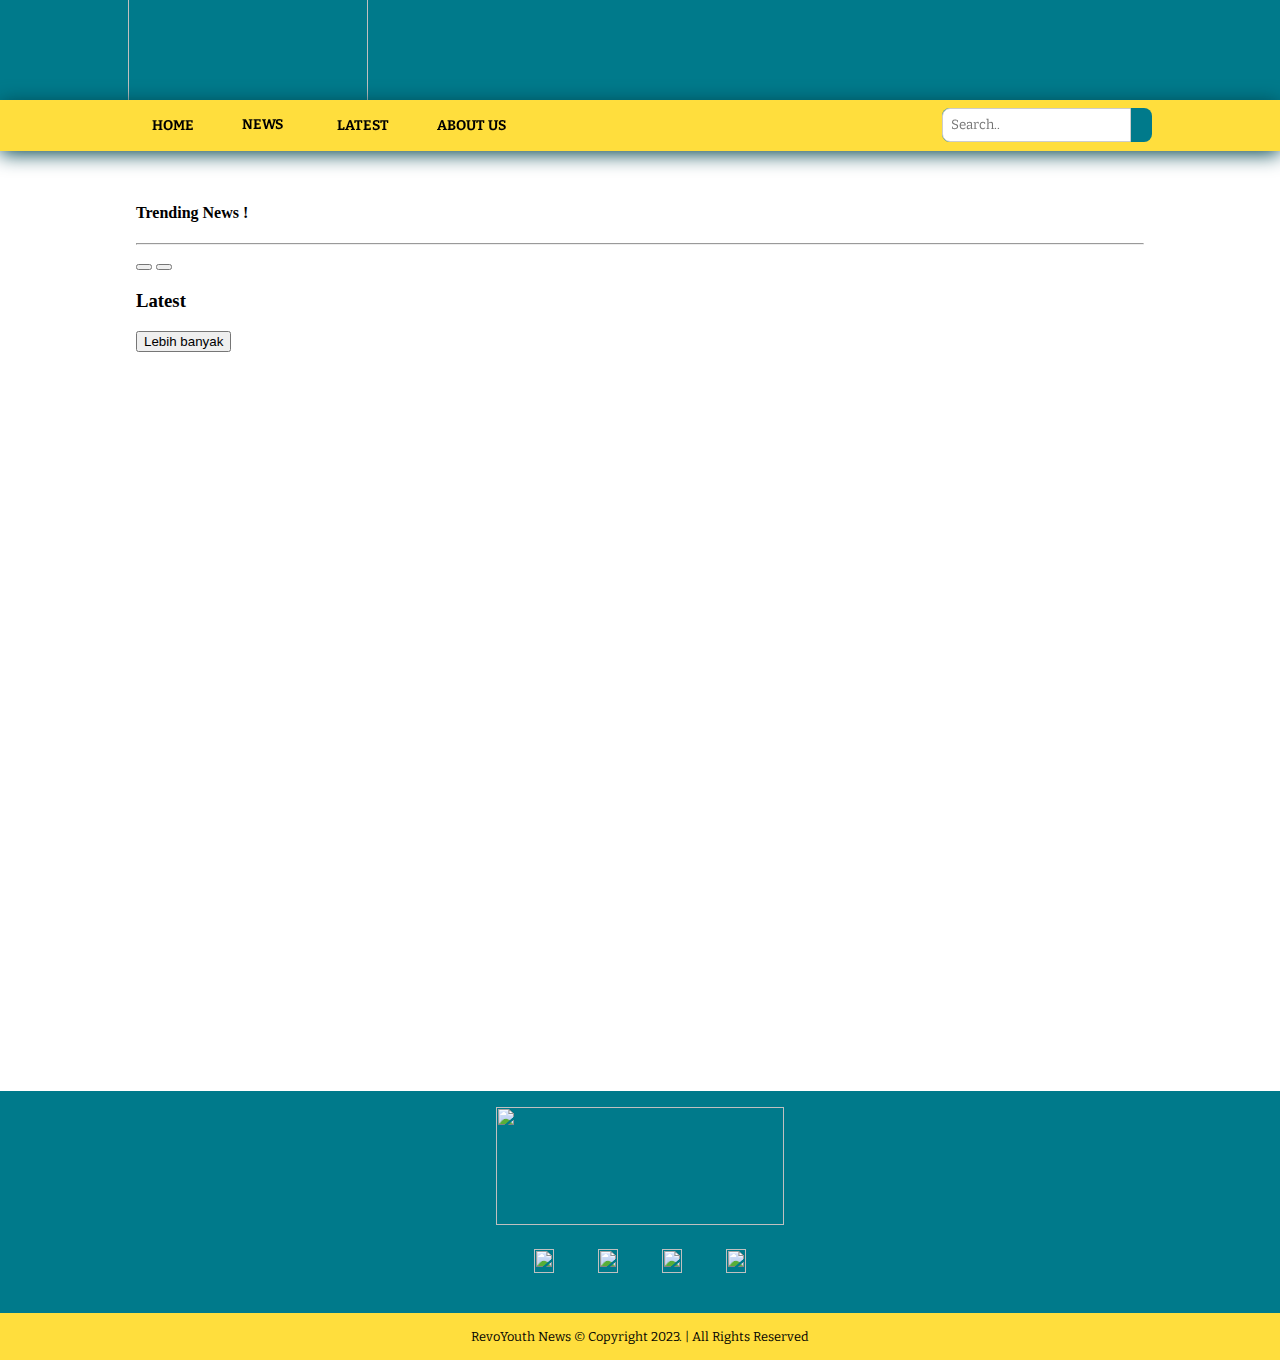
==== commit f5dfc4d9: "feature: implement load animation" ====
--- a/index.html
+++ b/index.html
@@ -4,15 +4,19 @@
     <meta charset="UTF-8" />
     <meta name="viewport" content="width=device-width, initial-scale=1.0" />
     <title>RevoYouth News</title>
-    <link rel="icon" href="./assets/images/title.png" type="image/x-icon" />
+    <link rel="icon" href="./assets/images/title.png" style="object-fit: fill;" type="image/x-icon" />
 
     <link href="https://fonts.googleapis.com/css?family=Bitter" rel="stylesheet"/>
     <link href='https://fonts.googleapis.com/css?family=Poppins' rel='stylesheet'>
 
-    <link rel="stylesheet" href="https://cdnjs.cloudflare.com/ajax/libs/font-awesome/6.5.1/css/all.min.css"/>
+    <link rel="stylesheet" type="text/css" href="./css/style.css" />
+    <link rel="stylesheet" type="text/css" href="./css/home.css" />
 
-    <link rel="stylesheet" type="text/css" href="./assets/css/style.css" />
-    <link rel="stylesheet" type="text/css" href="./assets/css/home.css" />
+    <link rel="stylesheet" href="https://site-assets.fontawesome.com/releases/v6.5.1/css/all.css">
+      <link rel="stylesheet" href="https://site-assets.fontawesome.com/releases/v6.5.1/css/sharp-thin.css" >
+      <link rel="stylesheet" href="https://site-assets.fontawesome.com/releases/v6.5.1/css/sharp-solid.css">
+      <link rel="stylesheet" href="https://site-assets.fontawesome.com/releases/v6.5.1/css/sharp-regular.css">
+      <link rel="stylesheet" href="https://site-assets.fontawesome.com/releases/v6.5.1/css/sharp-light.css">
   </head>
   <body>
     <header id="header">
@@ -32,73 +36,43 @@
             <i class="fa fa-caret-down"></i>
           </button>
           <div class="dropdown-content">
-            <a href="#">EKONOMI</a>
-            <a href="#">POLITIK</a>
-            <a href="#">KESEHATAN</a>
-            <a href="#">ENTERTAINMENT</a>
-            <a href="#">OLAHRAGA</a>
-            <a href="#">TEKNOLOGI</a>
+            <a href="./src/search.html?kategori=Ekonomi">EKONOMI</a>
+            <a href="./src/search.html?kategori=Politik">POLITIK</a>
+            <a href="./src/search.html?kategori=Kesehatan">KESEHATAN</a>
+            <a href="./src/search.html?kategori=Entertainment">ENTERTAINMENT</a>
+            <a href="./src/search.html?kategori=Olahraga">OLAHRAGA</a>
+            <a href="./src/search.html?kategori=Teknologi">TEKNOLOGI</a>
           </div>
         </div>
         <a href="#latestLine">LATEST</a>
         <a href="./src/about.html">ABOUT US</a>
         <div class="search-container">
-          <form action="./search.html">
-            <input type="text" placeholder="Search.." name="search" autocomplete="off"/>
+          <form method="get" action="./src/search.html">
+            <input type="text" placeholder="Search.." name="keyword" autocomplete="off"/>
+            <button type="submit" id="searchBtn"><i class="fa-solid fa-magnifying-glass"></i></button>
           </form>
         </div>
-          <button class="icon_nav" id="iconNav"><i id="iconLogo" class="fa fa-bars" aria-hidden="true"></i></button>
+        <button class="icon_nav" id="iconNav"><i id="iconLogo" class="fa fa-bars" aria-hidden="true"></i></button>
         
       </div>
     </nav>
 
     <main id="main" class="main">
       <!-- Start Head News -->
-      <div class="headline">
-        <span class="headline_content"> Trending News ! </span>
+      <div class="headline"> 
+        <div class="headline_content"><h4>Trending News !</h4></div>
       </div>
       <hr />
       <div class="head_news">
         <div class="mainHead_news">
-          <div class="item_news">
-            <img src="./assets/images/1.jpg" />
-            <div class="item_content">
-              <div class="title_content">
-                <a href="#"
-                  >Main News Title Main News Title Main News Title Main News
-                  Title Main News</a
-                >
-              </div>
-              <span class="content_category">
-                <a href="#">Kategori</a>
-              </span>
-            </div>
+          <div class="item_news" id="mainHead_item">
+            <!-- mainHead Item News -->
           </div>
 
           <!-- Carousel -->
           <div class="carousel">
             <div class="cWrapper" id="cWrapper">
-              <!-- <div class="inews_carousel">
-                  <img src="https://source.unsplash.com/300x225/?wave" alt="Inews-1">
-                  <div class="inews_content">
-                      <h2><a href="#">Description Panjang Description Panjang Description Panjang Description Panjang </a></h2>
-                      <blockquote><a href="#">Kategori</a></blockquote>
-                  </div>
-              </div>
-              <div class="inews_carousel">
-                  <img src="https://source.unsplash.com/300x225/?wave" alt="Inews-2">
-                  <div class="inews_content">
-                      <h2><a href="#">Description Panjang Description Panjang </a></h2>
-                      <blockquote>Kategori</blockquote>
-                  </div>
-              </div>
-              <div class="inews_carousel">
-                  <img src="https://source.unsplash.com/300x225/?wave" alt="Inews-3">
-                  <div class="inews_content">
-                      <h2><a href="#">Description</a></h2>
-                      <blockquote>Kategori</blockquote>
-                  </div>
-              </div> -->
+              <!-- Main Head carousel Item News -->
             </div>
 
             <button class="carousel-btn prev" onclick="prevSlide()"><i class="fa-solid fa-angle-left fa-xl"></i></button>
@@ -107,35 +81,8 @@
 
         </div>
 
-        <div class="subHead_news">
-          <div class="item_news">
-            <img src="./assets/images/2.jpg"/>
-            <div class="item_content">
-              <div class="title_content">
-                <a href="#"
-                  >Sub News Title 1 Sub News Title 1 Sub News Title 1 Sub News
-                  Title 1 Sub News Title 1 Sub News Title 1</a
-                >
-              </div>
-              <span class="content_category">
-                <a href="#">Kategori</a>
-              </span>
-            </div>
-          </div>
-          <div class="item_news">
-            <img src="./assets/images/6.jpg" />
-            <div class="item_content">
-              <div class="title_content">
-                <a href="#"
-                  >Sub News Title 2 Sub News Title 2 Sub News Title 2 Sub News
-                  Title 2 Sub News Title 2 Sub News Title 2</a
-                >
-              </div>
-              <span class="content_category">
-                <a href="#">Kategori</a>
-              </span>
-            </div>
-          </div>
+        <div class="subHead_news" id="subHead_item">
+          <!-- Sub Head Item News -->
         </div>
       </div>
       <!-- End Head News -->
@@ -145,20 +92,10 @@
         <h3>Latest</h3>
       </div>
       <div class="body_news" id="bodyNews">
-        <!-- <div class="card_news">
-          <div class="card_head">
-            <a href="#"></a>
-            <img class="card_image" src="./assets/images/4.jpg">
-          </div>
-          <div class="card_content">
-            <a href="#"><h3>Lorem ipsum dolor sit amet, consectetur adipiscing elit. In id velit metus. In id nisi leo. Interdum et malesuada fames ac ante ipsum primis in faucibus.</h3></a>
-            <p><a class="content_category" href="#">Kategori</a> | 1 Jam yang lalu</p>
-          </div>
-        </div> -->
-
+        <!-- Body Item News -->
       </div>
       <div class="loadMore">
-        <a href="./search/index"><button class="load_btn">Load More</button></a>
+        <a href="./src/search.html?index"><button class="load_btn">Lebih banyak</button></a>
       </div>
       <!-- End Body News -->
     </main>
@@ -198,8 +135,27 @@
         <p>RevoYouth News &copy; Copyright 2023. | All Rights Reserved</p>
       </div>
     </footer>
+    <div id="loader" class="center">
+      <div class="spinner"></div>
+      <div class="loader_text">
+        <span style="--i:1">G</span>
+        <span style="--i:2">A</span>
+        <span style="--i:3">T</span>
+        <span style="--i:4">H</span>
+        <span style="--i:5">E</span>
+        <span style="--i:6">R</span>
+        <span style="--i:7">I</span>
+        <span style="--i:8">N</span>
+        <span style="--i:9">G</span>
+        <span style="--i:10">&nbsp;</span>
+        <span style="--i:11">N</span>
+        <span style="--i:12">E</span>
+        <span style="--i:13">W</span>
+        <span style="--i:14">S</span>
+      </div>
+  </div>
   </body>
 </html>
-<script src="./assets/js/script.js"></script>
-<script src="./assets/js/home.js"></script>
-<script src="./assets/js/head_slider.js"></script>
+<script src="./js/script.js"></script>
+<script src="./js/home.js"></script>
+<script src="./js/head_slider.js"></script>
--- a/css/style.css
+++ b/css/style.css
@@ -0,0 +1,436 @@
+/* Structure CSS */
+* {
+  box-sizing: border-box;
+}
+
+body {
+  background-image: url("../assets/images/bg.webp");
+  display: flex;
+  flex-direction: column;
+  min-height: 100vh;
+  margin: 0;
+}
+
+/* Loading Page */
+.loader_content {
+  text-align: center;
+}
+.loader_text{
+  font-family: 'Bitter';
+  position: relative;
+  display: flex;
+  justify-content: center;
+  align-items: center;
+}
+.loader_text span {
+  text-transform: uppercase;
+  margin-top: 1.2rem;
+  padding: 0 0.1rem;
+  font-size: 18px;
+  animation: zoomup 2s ease-in-out infinite;
+  display: inline-block;
+  animation-delay: calc(150ms * var(--i));
+  color: #ffb703;
+}
+.spinner{
+  border: 12px solid #007a8b;
+  border-radius: 50%;
+  border-top: 12px solid #ffde3d;
+  border-style:double;
+  width: 90px;
+  height: 90px;
+  animation: spin 1s linear infinite;
+}
+.center {
+  display: flex;  
+  flex-direction: column;
+  align-items: center;
+  background-color: white;
+  justify-content:center;
+  width: 100vw;
+  height: 100vh;
+  position: fixed;
+  z-index: 5;
+}
+
+@keyframes spin {
+  100% {
+    transform: rotate(360deg);
+  }
+}
+
+@keyframes zoomup {
+  /* 0%,
+  100% {
+    transform: scale(1);
+  } */
+
+  50% {
+    transform: translateY(-15px);
+    color: #007a8b;
+  }
+}
+
+
+/* Start of Header CSS */
+/* Header CSS */
+header {
+  background: #007a8b;
+  position: relative;
+  width: 100%;
+  left: 0;
+  top: 0;
+  margin: -2rem 0rem -2rem 0rem;
+  z-index: 10;
+}
+
+header .header-content {
+  width: 80%;
+  margin: auto;
+}
+
+header .header-content .logo {
+  float: left;
+}
+
+.logo img {
+  width: 15rem;
+  height: 10rem;
+}
+
+header .header-content h1 {
+  color: #ffde3d;
+  -webkit-text-stroke-width: 0.0005rem;
+  -webkit-text-stroke-color: #00444e;
+}
+
+/* Searchbar CSS */
+
+/* Nav CSS */
+nav {
+  background-color: #ffde3d;
+  position: sticky;
+  width: 100%;
+  margin-bottom: 0.5rem;
+  top: 0;
+  font-family: "Bitter";
+  font-weight: bold;
+  box-shadow: 0px 3px 20px #00444e;
+  z-index: 150;
+}
+.navbar {
+  overflow: hidden;
+  width: 80%;
+  margin: auto;
+}
+
+.navbar .mini-title {
+  display: none;
+}
+
+.navbar a {
+  float: left;
+  display: flex;
+  color: black;
+  text-align: center;
+  padding: 1.05rem 1.5rem;
+  text-decoration: none;
+  height: 100%;
+  font-size: 0.875rem;
+}
+
+/* Search Bar */
+.navbar .search-container {
+  float: right;
+  padding: 0.5rem 0;
+}
+.navbar .search-container form{
+  background-color: #007a8b;
+  border-radius: 0.5rem;
+  padding-right: 0.5rem;
+}
+.navbar .search-container button i{
+  color: #ffde3d;
+}
+.navbar .search-container input[type="text"] {
+  font-family: inherit;
+  border: 0.1rem solid #ccc;
+  border-radius: 0.5rem 0 0 0.5rem;
+  padding: 0.5rem;
+}
+.navbar .search-container button{
+  border: none;
+  background: transparent;
+  font-size: 18px;
+  padding: 5px;
+  cursor: pointer;
+}
+.navbar .search-container form:hover{
+  background-color: grey;
+  transition: 0.5s ease;
+}
+
+.navbar .search-container input[type="text"]:focus::placeholder{
+  color: transparent;
+}
+
+
+.navbar .icon_nav {
+  display: none;
+}
+
+/* Dropdown */
+.dropdown {
+  float: left;
+  overflow: hidden;
+}
+
+.dropdown .dropbtn {
+  font-size: 1.063rem;
+  border: none;
+  outline: none;
+  color: black;
+  padding: 1rem 1.5rem;
+  background-color: inherit;
+  font-family: inherit;
+  font-size: 0.875rem;
+  font-weight: bold;
+  margin: 0;
+}
+
+.dropdown-content {
+  display: none;
+  position: absolute;
+  background-color: #ddd;
+  min-width: 160px;
+  box-shadow: 0px 8px 1rem 0px rgba(0, 0, 0, 0.2);
+  z-index: 1;
+}
+
+.dropdown-content a {
+  float: none;
+  color: #007a8b;
+  padding: 0.75rem 1.5rem;
+  text-decoration: none;
+  display: block;
+  text-align: left;
+}
+
+.navbar a:hover,
+.dropdown:hover .dropbtn {
+  background-color: grey;
+  color: #ffde3d;
+  transition: all 0.5s;
+}
+
+.dropdown-content a:hover {
+  background-color: grey;
+  color: #ffde3d;
+}
+
+.dropdown:hover .dropdown-content {
+  display: block;
+}
+
+.dropdown:click .dropdown-content {
+  display: none;
+}
+
+/* Navbar Responsive */
+@media screen and (max-width: 800px) {
+  .navbar a,
+  .dropdown .dropbtn,
+  .navbar .search-container {
+    display: none;
+  }
+  .navbar {
+    width: 100%;
+  }
+  .navbar .search-container input[type="text"] {
+    border-radius: 0.5rem;
+  }
+
+  .navbar .icon_nav {
+    background-color: #ffde3d;
+    float: right;
+    display: block;
+    padding: 1rem 1.5rem;
+    border: none;
+    font-size: 0.938rem;
+    font-weight: bolder;
+  }
+  .navbar .icon_nav:hover{
+    background-color: grey;
+    transition: all 1s;
+    color: #ffde3d;
+  }
+
+  .navbar .mini-title {
+    border-radius: 1rem;
+    margin: 0.5rem 0.5rem ;
+    padding: 0.5rem 1rem;
+    align-self: center;
+    width: fit-content;
+    display: block;
+    color: #007a8b;
+    font-weight: bolder;
+  }
+  .navbar .mini-title:hover {
+    color: #ffde3d;
+  }
+}
+/* Main body Responsive */
+@media screen and (max-width: 800px) {
+  .main {
+    width: 100%;
+    margin: 0;
+    border-radius: 0;
+    padding-top: 0.5rem;
+  }
+  header {
+    display: none;
+  }
+  nav{
+    margin-bottom: 0;
+  }
+  .navbar.responsive {
+    position: relative;
+    width: 100%;
+  }
+  .navbar.responsive .icon_nav {
+    position: absolute;
+    right: 0;
+    top: 0;
+  }
+
+  .navbar.responsive a {
+    float: none;
+    display: block;
+    text-align: left;
+  }
+  .navbar.responsive .dropdown {
+    float: none;
+  }
+  .navbar.responsive .dropdown-content {
+    position: relative;
+  }
+  .navbar.responsive .dropdown .dropbtn {
+    display: block;
+    width: 100%;
+    text-align: left;
+  }
+
+  .navbar input[type="text"],
+  .navbar .search-container {
+    text-align: left;
+    width: 100%;
+    margin: 0;
+    padding: 0.875rem;
+  }
+
+  .navbar.responsive .search-container {
+    display: block;
+    float: none;
+    width: 100%;
+  }
+  .navbar .search-container button{
+    display: none;
+  }
+  .navbar .search-container form{
+    border-radius: 0.5rem;
+    padding: 0;
+  }
+}
+/* End of Header CSS */
+
+/* Start of Footer Content CSS */
+
+/* Content Body CSS */
+main {
+  background: white;
+  color: black;
+  width: 80%;
+  margin-left: auto;
+  margin-right: auto;
+  margin-top: 1rem;
+  margin-bottom: 1rem;
+  min-height: 100vh;
+  padding: 0.5rem;
+  border-radius: 1.5rem;
+}
+
+/* Footer CSS */
+footer {
+  position: relative;
+  z-index: 1;
+  width: 100%;
+  text-align: center;
+  background: #007a8b;
+  z-index: 10;
+}
+
+footer .sub_footer {
+  margin-bottom: -0.5rem;
+  display: flex;
+  flex-wrap: wrap;
+  flex-direction: row;
+  justify-content: center;
+  gap: 1rem;
+  width: 80%;
+  margin: auto;
+}
+
+footer .sub_footer .footer_links {
+  width: 80%;
+  margin-top: -1rem;
+  padding-bottom: 2rem;
+  display: flex;
+  flex-direction: row;
+  flex-wrap: nowrap;
+  justify-content: center;
+}
+.footer_links .socmed{
+  padding: 0.5rem 1rem;
+  width: 4rem;
+  display: flex;
+  justify-content: center;
+}
+.sub_footer .footer_logo{
+  height: 150px;
+  width: 320px;
+  padding: 1rem;
+}
+.footer_logo a{
+  width: 100%;
+  height: 100%;
+}
+.footer_logo a img{
+  height: 100%;
+  width: 100%;
+}
+footer .sub_footer .footer_links .socmed img {
+  width: 100%;
+  height: 100%  ;
+  object-fit: fill;
+}
+
+footer .sub_footer .footer_links .socmed img:hover {
+  opacity: 0.5;
+  border-width: 1px;
+  transition: all 0.5s;
+}
+
+footer .main-footer {
+  font-family: "Bitter";
+  color: black;
+  padding: 1rem 0;
+  background: #ffde3d;
+}
+
+footer p {
+  font-size: 0.8em;
+  width: 80%;
+  margin: auto;
+}
+
+/* End of Footer CSS */